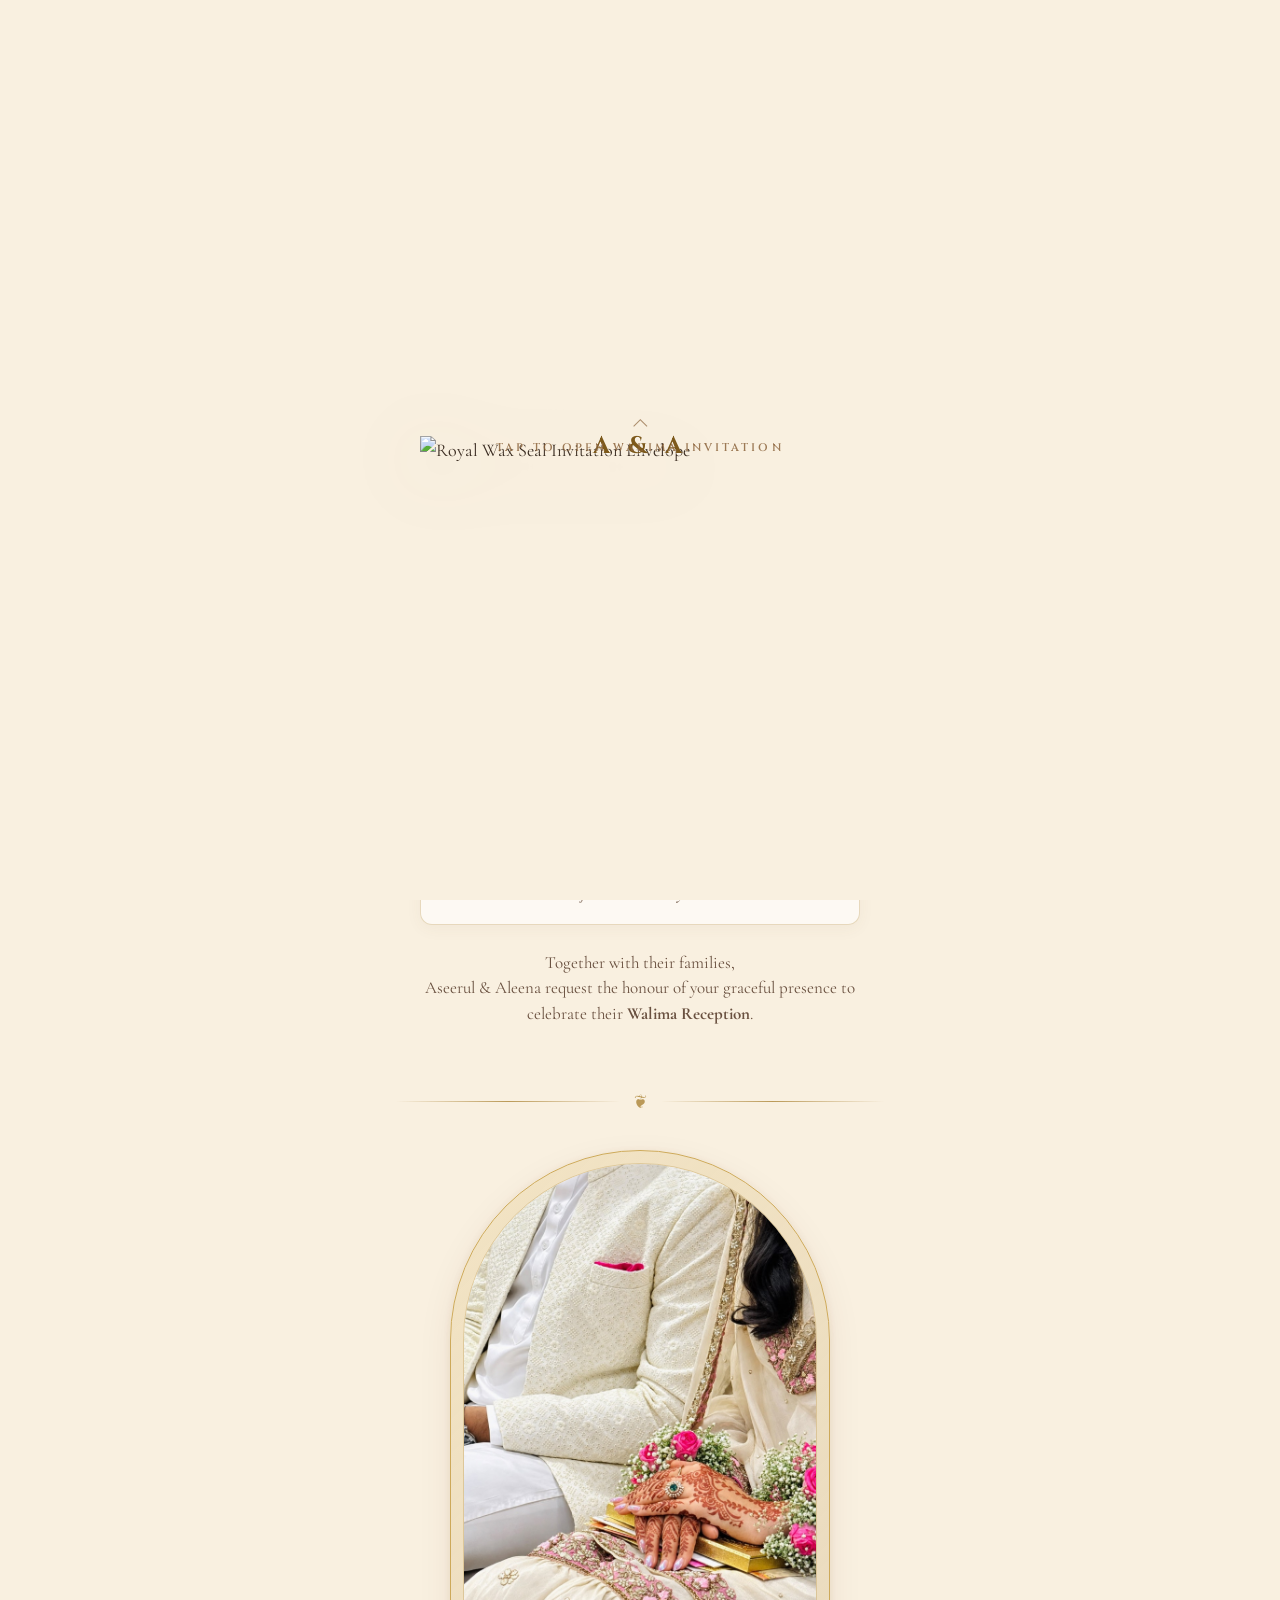
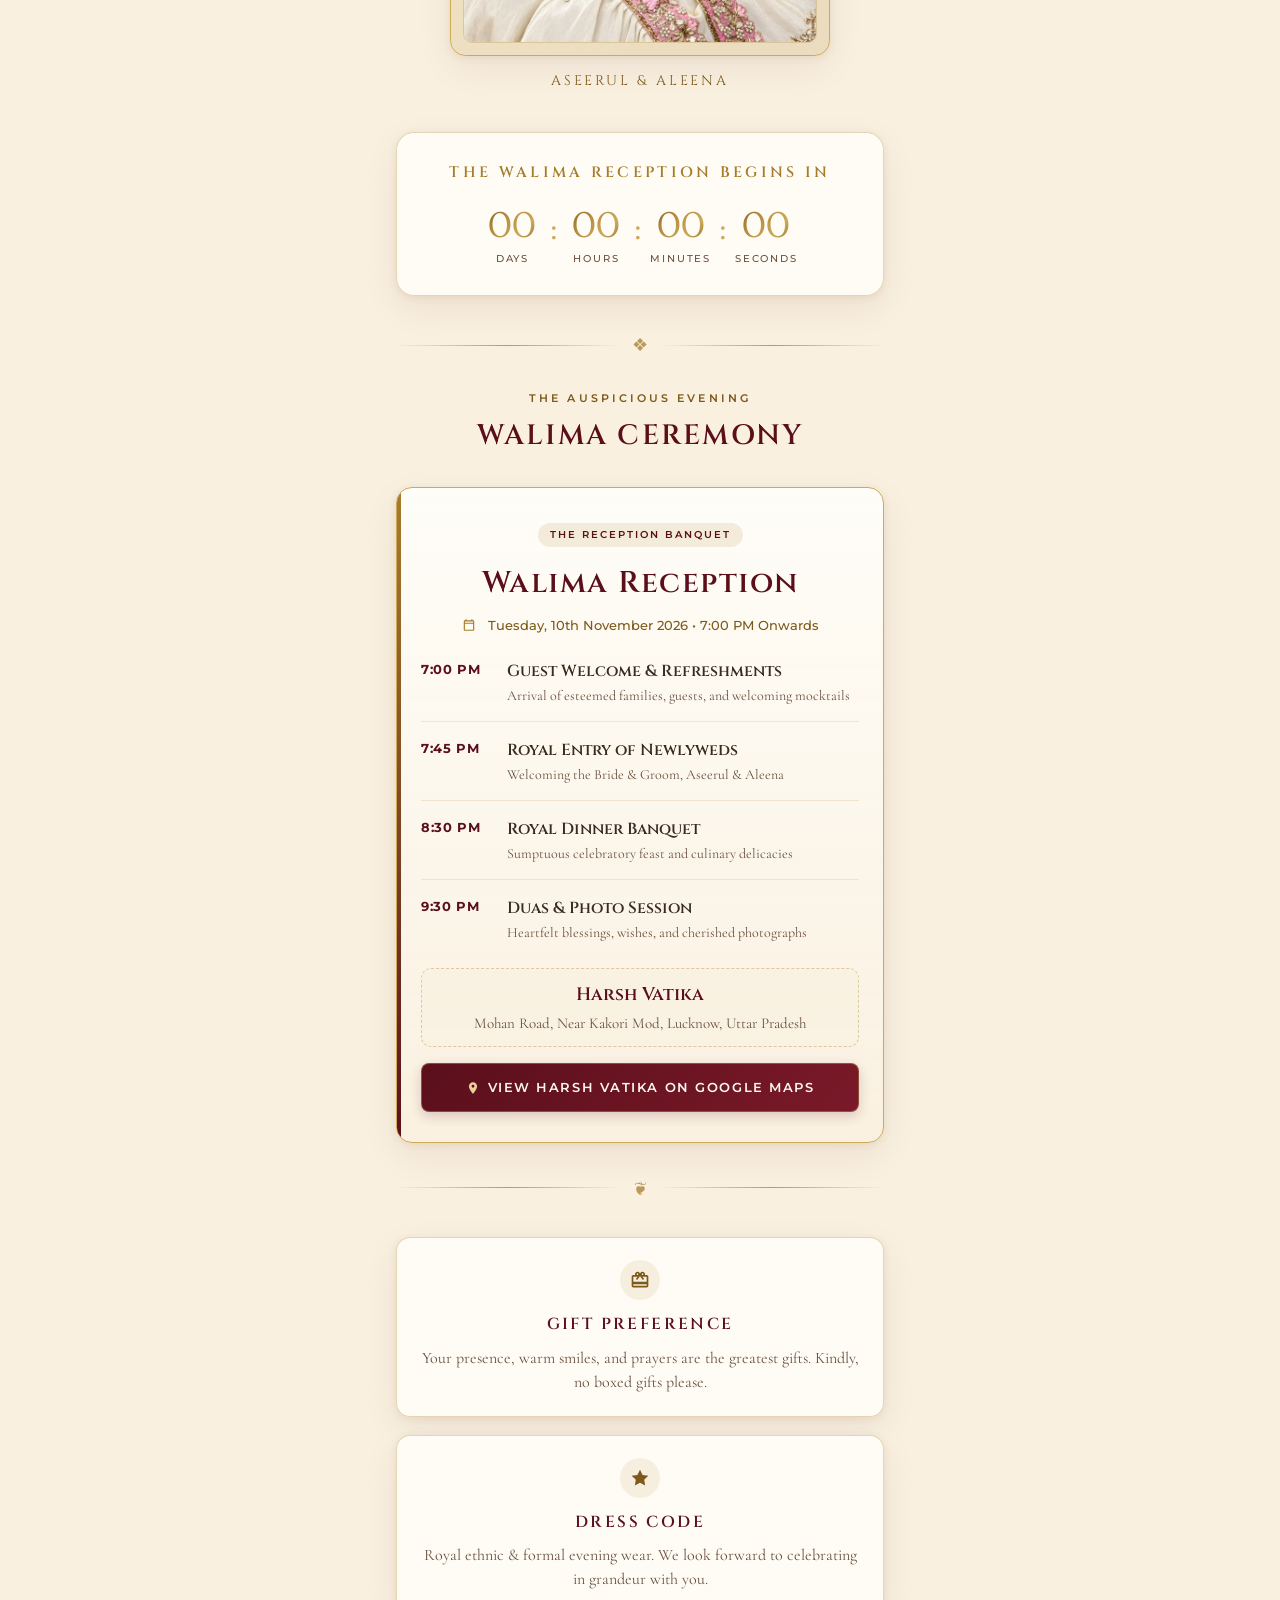
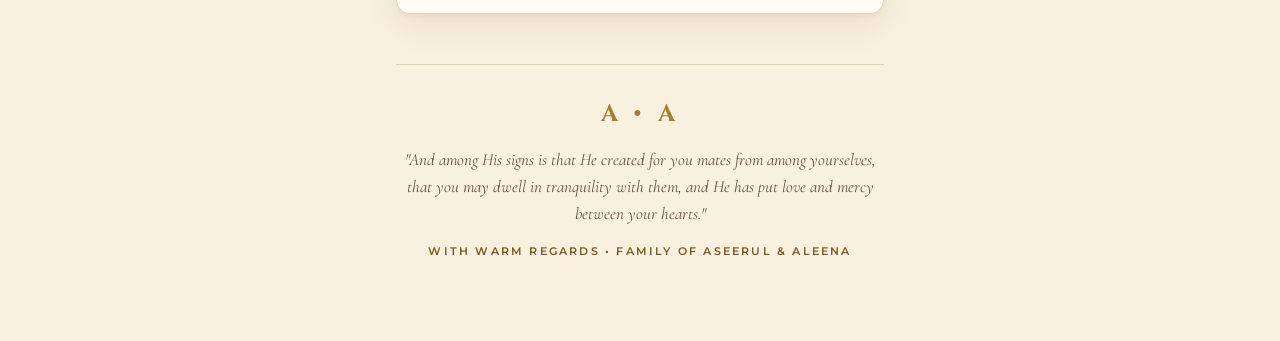
==== walima.html @ f8ae2d8c "Create royal wedding invitation Draft 1 (All Functions) and Draft 2 (Walima Only) for Aseerul & Alee" ====
<!DOCTYPE html>
<html lang="en">
<head>
  <meta charset="utf-8" />
  <meta name="viewport" content="width=device-width, initial-scale=1.0, maximum-scale=5.0" />
  
  <title>Aseerul &amp; Aleena | Royal Walima Reception Invitation</title>
  <meta name="description" content="Together with their families, Aseerul &amp; Aleena cordially invite you to celebrate their Royal Walima Reception on Tuesday, 10th November 2026 at Harsh Vatika, Lucknow." />
  
  <!-- Open Graph / Social Sharing Meta Tags -->
  <meta property="og:type" content="website" />
  <meta property="og:title" content="Aseerul &amp; Aleena | Royal Walima Reception Invitation" />
  <meta property="og:description" content="You are cordially invited to celebrate the Walima Reception of Aseerul &amp; Aleena on Tuesday, 10th November 2026 at Harsh Vatika, Lucknow." />
  <meta property="og:image" content="images/couple.jpg" />

  <!-- Favicon -->
  <link rel="icon" type="image/png" sizes="32x32" href="images/favicon-light_1.png" />
  
  <!-- Stylesheets -->
  <link rel="stylesheet" href="css/wedding-royale.css" />
</head>
<body>

  <!-- ========================================================================
       DRAFT SWITCHER PREVIEW BAR
       ======================================================================== -->
  <nav class="draft-switcher-bar" aria-label="Draft Switcher">
    <div class="draft-switcher-label">
      <span>✦ INVITATION DRAFTS:</span>
    </div>
    <div class="draft-pill-group">
      <a href="index.html" class="draft-pill">Draft 1: All Functions</a>
      <a href="walima.html" class="draft-pill active">Draft 2: Walima Only (10th Nov)</a>
    </div>
  </nav>

  <!-- ========================================================================
       AUDIO BACKGROUND & FLOATING CONTROLLER
       ======================================================================== -->
  <audio id="weiAudio" loop preload="auto">
    <source src="media/Einaudi_%20Divenire%20(1)%20(1).mp3" type="audio/mp3">
  </audio>

  <div id="weiAudioBtn" title="Toggle Music" aria-label="Toggle Background Music">
    <svg id="weiIconPause" xmlns="http://www.w3.org/2000/svg" viewBox="0 0 24 24" style="display:block">
      <rect x="6" y="5" width="4" height="14" rx="1" />
      <rect x="14" y="5" width="4" height="14" rx="1" />
    </svg>
    <svg id="weiIconPlay" xmlns="http://www.w3.org/2000/svg" viewBox="0 0 24 24" style="display:none">
      <polygon points="5,3 19,12 5,21" />
    </svg>
  </div>

  <!-- ========================================================================
       ENVELOPE OVERLAY & WAX SEAL UNSEALING SEQUENCE
       ======================================================================== -->
  <div id="weiOverlay" role="button" aria-label="Tap to open invitation">
    <div class="envelope-card-inner">
      <img id="weiImg"
        src="https://media.invitestory.in/wax-seal-royale/images/ChatGPT%20Image%20Jun%2023%2C%202026%2C%2004_40_29%20PM.png"
        alt="Royal Wax Seal Invitation Envelope"
        draggable="false"
      />
      <div class="envelope-monogram-badge">
        <span class="envelope-monogram-text">A &amp; A</span>
      </div>
      <div id="weiTapWrap">
        <div class="wei-chevron"></div>
        <div id="weiTapLabel">Tap to open Walima Invitation</div>
      </div>
    </div>
  </div>

  <!-- Wax Seal Video Animation -->
  <div id="weiVideoWrap" aria-hidden="true">
    <video id="weiVideo"
      src="media/1782224012851.mp4"
      muted
      playsinline
      preload="auto"
    ></video>
  </div>

  <!-- ========================================================================
       MAIN LUXURY INVITATION EXPERIENCE
       ======================================================================== -->
  <main class="app-container">

    <!-- ----------------------------------------------------------------------
         HERO SECTION: SWANS & COUPLE (WALIMA FOCUS)
         ---------------------------------------------------------------------- -->
    <header class="hero-wrapper">
      
      <!-- Majestic Swan Lake Arch Video -->
      <div class="swan-video-container">
        <video autoplay muted loop playsinline>
          <source src="media/Swans2.mov" type="video/mp4" />
        </video>
        <div class="swan-video-overlay"></div>
      </div>

      <div class="bismillah-text">بِسْمِ ٱللَّٰهِ ٱلرَّحْمَٰنِ ٱلرَّحِيمِ</div>
      <p class="ceremony-eyebrow">Walima Reception</p>
      <div class="date-range-badge">TUESDAY, 10<sup>TH</sup> NOVEMBER 2026</div>

      <!-- Couple Names -->
      <div class="couple-names-wrap">
        <h1 class="groom-name">ASEERUL</h1>
        <span class="ampersand-sign">&amp;</span>
        <h1 class="bride-name">ALEENA</h1>
      </div>

      <!-- Love & Faith Quote -->
      <div class="quote-box">
        <h2 class="quote-headline">Two Souls, One Destiny</h2>
        <p class="quote-subtext">A lifetime written by Allah</p>
      </div>

      <p style="font-size: 17px; color: var(--text-muted); max-width: 440px; margin: 0 auto; line-height: 1.5;">
        Together with their families,<br />
        Aseerul &amp; Aleena request the honour of your graceful presence to celebrate their <strong>Walima Reception</strong>.
      </p>

    </header>

    <!-- Ornamental Divider -->
    <div class="ornament-divider">
      <div class="ornament-line"></div>
      <span class="ornament-symbol">❦</span>
      <div class="ornament-line"></div>
    </div>

    <!-- ----------------------------------------------------------------------
         COUPLE PORTRAIT
         ---------------------------------------------------------------------- -->
    <section class="couple-portrait-section fade-in-on-scroll">
      <div class="portrait-frame-wrap">
        <img src="images/couple.jpg" alt="Aseerul &amp; Aleena" class="portrait-img" />
      </div>
      <p class="portrait-caption">Aseerul &amp; Aleena</p>
    </section>

    <!-- ----------------------------------------------------------------------
         COUNTDOWN TIMER (TARGET: WALIMA - 10TH NOV)
         ---------------------------------------------------------------------- -->
    <section class="countdown-section fade-in-on-scroll" data-countdown-target="2026-11-10T19:00:00+05:30">
      <h3 class="countdown-title">The Walima Reception Begins In</h3>
      <div class="countdown-grid">
        <div class="countdown-unit">
          <div class="countdown-number" id="cdDays">00</div>
          <div class="countdown-label">Days</div>
        </div>
        <div class="countdown-sep">:</div>
        <div class="countdown-unit">
          <div class="countdown-number" id="cdHours">00</div>
          <div class="countdown-label">Hours</div>
        </div>
        <div class="countdown-sep">:</div>
        <div class="countdown-unit">
          <div class="countdown-number" id="cdMins">00</div>
          <div class="countdown-label">Minutes</div>
        </div>
        <div class="countdown-sep">:</div>
        <div class="countdown-unit">
          <div class="countdown-number" id="cdSecs">00</div>
          <div class="countdown-label">Seconds</div>
        </div>
      </div>
    </section>

    <!-- Ornamental Divider -->
    <div class="ornament-divider">
      <div class="ornament-line"></div>
      <span class="ornament-symbol">❖</span>
      <div class="ornament-line"></div>
    </div>

    <!-- ----------------------------------------------------------------------
         WALIMA FEATURED CEREMONY CARD & SCHEDULE
         ---------------------------------------------------------------------- -->
    <section class="events-section fade-in-on-scroll">
      <div class="section-heading-wrap">
        <p class="section-eyebrow">The Auspicious Evening</p>
        <h3 class="section-title">Walima Ceremony</h3>
      </div>

      <div class="events-list">

        <!-- Walima Featured Card -->
        <article class="event-card walima-featured-card fade-in-on-scroll">
          <span class="event-badge-tag">The Reception Banquet</span>
          <h4 class="event-name">Walima Reception</h4>
          
          <div class="event-date-time" style="justify-content: center;">
            <svg viewBox="0 0 24 24"><path d="M19 4h-1V2h-2v2H8V2H6v2H5c-1.11 0-1.99.9-1.99 2L3 20c0 1.1.89 2 2 2h14c1.1 0 2-.9 2-2V6c0-1.1-.9-2-2-2zm0 16H5V10h14v10zm0-12H5V6h14v2z"/></svg>
            <span>Tuesday, 10th November 2026 &bull; 7:00 PM Onwards</span>
          </div>

          <!-- Evening Itinerary Timeline -->
          <div class="walima-schedule-timeline">
            <div class="timeline-item">
              <span class="timeline-time">7:00 PM</span>
              <div class="timeline-desc">
                <h5>Guest Welcome &amp; Refreshments</h5>
                <p>Arrival of esteemed families, guests, and welcoming mocktails</p>
              </div>
            </div>
            <div class="timeline-item">
              <span class="timeline-time">7:45 PM</span>
              <div class="timeline-desc">
                <h5>Royal Entry of Newlyweds</h5>
                <p>Welcoming the Bride &amp; Groom, Aseerul &amp; Aleena</p>
              </div>
            </div>
            <div class="timeline-item">
              <span class="timeline-time">8:30 PM</span>
              <div class="timeline-desc">
                <h5>Royal Dinner Banquet</h5>
                <p>Sumptuous celebratory feast and culinary delicacies</p>
              </div>
            </div>
            <div class="timeline-item">
              <span class="timeline-time">9:30 PM</span>
              <div class="timeline-desc">
                <h5>Duas &amp; Photo Session</h5>
                <p>Heartfelt blessings, wishes, and cherished photographs</p>
              </div>
            </div>
          </div>

          <!-- Venue & Navigation -->
          <div class="event-venue-box" style="text-align: center;">
            <h5 class="event-venue-title" style="font-size: 18px; color: var(--burgundy);">Harsh Vatika</h5>
            <p class="event-venue-desc">Mohan Road, Near Kakori Mod, Lucknow, Uttar Pradesh</p>
          </div>

          <a href="https://share.google/RjZBb4wlPaUo8k16x" target="_blank" rel="noopener noreferrer" class="btn-direction" style="font-size: 13px; padding: 13px 20px;">
            <svg viewBox="0 0 24 24"><path d="M12 2C8.13 2 5 5.13 5 9c0 5.25 7 13 7 13s7-7.75 7-13c0-3.87-3.13-7-7-7zm0 9.5c-1.38 0-2.5-1.12-2.5-2.5s1.12-2.5 2.5-2.5 2.5 1.12 2.5 2.5-1.12 2.5-2.5 2.5z"/></svg>
            <span>View Harsh Vatika on Google Maps</span>
          </a>
        </article>

      </div>
    </section>

    <!-- Ornamental Divider -->
    <div class="ornament-divider">
      <div class="ornament-line"></div>
      <span class="ornament-symbol">❦</span>
      <div class="ornament-line"></div>
    </div>

    <!-- ----------------------------------------------------------------------
         ETIQUETTE & GUEST PREFERENCES
         ---------------------------------------------------------------------- -->
    <section class="etiquette-section fade-in-on-scroll">
      <div class="etiquette-grid">
        
        <div class="etiquette-card">
          <div class="etiquette-icon">
            <svg viewBox="0 0 24 24"><path d="M20 6h-2.18c.11-.31.18-.65.18-1 0-1.66-1.34-3-3-3-1.05 0-1.96.54-2.5 1.35l-.5.67-.5-.68C10.96 2.54 10.05 2 9 2 7.34 2 6 3.34 6 5c0 .35.07.69.18 1H4c-1.11 0-1.99.89-1.99 2L2 19c0 1.11.89 2 2 2h16c1.11 0 2-.89 2-2V8c0-1.11-.89-2-2-2zm-5-2c.55 0 1 .45 1 1s-.45 1-1 1-1-.45-1-1 .45-1 1-1zM9 4c.55 0 1 .45 1 1s-.45 1-1 1-1-.45-1-1 .45-1 1-1zm11 15H4v-2h16v2zm0-5H4V8h5.08L7 10.83 8.62 12 11 8.76l1-1.36 1 1.36L15.38 12 17 10.83 14.92 8H20v6z"/></svg>
          </div>
          <h4 class="etiquette-title">Gift Preference</h4>
          <p class="etiquette-desc">Your presence, warm smiles, and prayers are the greatest gifts. Kindly, no boxed gifts please.</p>
        </div>

        <div class="etiquette-card">
          <div class="etiquette-icon">
            <svg viewBox="0 0 24 24"><path d="M12 2l3.09 6.26L22 9.27l-5 4.87 1.18 6.88L12 17.77l-6.18 3.25L7 14.14 2 9.27l6.91-1.01L12 2z"/></svg>
          </div>
          <h4 class="etiquette-title">Dress Code</h4>
          <p class="etiquette-desc">Royal ethnic &amp; formal evening wear. We look forward to celebrating in grandeur with you.</p>
        </div>

      </div>
    </section>

    <!-- ----------------------------------------------------------------------
         FOOTER BLESSINGS
         ---------------------------------------------------------------------- -->
    <footer class="invitation-footer fade-in-on-scroll">
      <div class="footer-monogram">A &bull; A</div>
      <p class="footer-quote">"And among His signs is that He created for you mates from among yourselves, that you may dwell in tranquility with them, and He has put love and mercy between your hearts."</p>
      <p class="footer-family">With Warm Regards &bull; Family of Aseerul &amp; Aleena</p>
    </footer>

  </main>

  <!-- Interactive Scripts -->
  <script src="js/wedding-royale.js"></script>
</body>
</html>
---- css/wedding-royale.css ----
/* ==========================================================================
   WEDDING ROYALE LUXURY DESIGN SYSTEM
   Aseerul & Aleena Royal Wedding Invitation
   ========================================================================== */

@import url('https://fonts.googleapis.com/css2?family=Cinzel:wght@400;500;600;700;800&family=Cormorant+Garamond:ital,wght@0,300;0,400;0,500;0,600;1,400&family=Great+Vibes&family=Montserrat:wght@300;400;500;600&family=Ovo&display=swap');

:root {
  --bg-parchment: #F9F0E0;
  --bg-card: rgba(255, 252, 246, 0.94);
  --bg-card-border: rgba(180, 140, 61, 0.35);
  
  --gold-primary: #A67D2B;
  --gold-light: #CDA95A;
  --gold-shimmer: #E9D29A;
  --gold-deep: #7D591B;
  
  --burgundy: #5A0F1B;
  --burgundy-light: #7A1929;
  --burgundy-dark: #3E0610;
  
  --text-dark: #3A2B20;
  --text-muted: #6A5140;
  --text-light: #9B8270;
  
  --font-serif: 'Cinzel', Georgia, serif;
  --font-body: 'Cormorant Garamond', Garamond, serif;
  --font-script: 'Great Vibes', cursive;
  --font-sans: 'Montserrat', sans-serif;
  --font-ovo: 'Ovo', serif;
  
  --shadow-soft: 0 10px 30px rgba(106, 81, 64, 0.08);
  --shadow-card: 0 12px 36px rgba(90, 15, 27, 0.07), 0 2px 8px rgba(166, 125, 43, 0.12);
  --shadow-gold: 0 4px 20px rgba(166, 125, 43, 0.28);
}

*, *::before, *::after {
  box-sizing: border-box;
  margin: 0;
  padding: 0;
}

html {
  scroll-behavior: smooth;
  -webkit-text-size-adjust: 100%;
}

body {
  background-color: var(--bg-parchment);
  color: var(--text-dark);
  font-family: var(--font-body);
  font-size: 18px;
  line-height: 1.6;
  overflow-x: hidden;
  position: relative;
  min-height: 100vh;
}

/* Background Subtle Damask / Textured Glow */
body::before {
  content: "";
  position: fixed;
  inset: 0;
  background-image: 
    radial-gradient(circle at 15% 20%, rgba(205, 169, 90, 0.08) 0%, transparent 40%),
    radial-gradient(circle at 85% 75%, rgba(90, 15, 27, 0.04) 0%, transparent 45%);
  pointer-events: none;
  z-index: 0;
}

/* --------------------------------------------------------------------------
   DRAFT SWITCHER TOP BAR (PREVIEW UTILITY)
   -------------------------------------------------------------------------- */
.draft-switcher-bar {
  position: sticky;
  top: 0;
  left: 0;
  right: 0;
  z-index: 99990;
  background: rgba(42, 10, 16, 0.95);
  backdrop-filter: blur(8px);
  -webkit-backdrop-filter: blur(8px);
  border-bottom: 1px solid rgba(205, 169, 90, 0.4);
  padding: 8px 16px;
  display: flex;
  align-items: center;
  justify-content: center;
  gap: 12px;
  font-family: var(--font-sans);
  font-size: 12px;
  letter-spacing: 0.08em;
  text-transform: uppercase;
}

.draft-switcher-label {
  color: #CDA95A;
  font-weight: 600;
  display: flex;
  align-items: center;
  gap: 6px;
}

.draft-pill-group {
  display: flex;
  background: rgba(0, 0, 0, 0.3);
  border-radius: 30px;
  padding: 3px;
  border: 1px solid rgba(205, 169, 90, 0.3);
}

.draft-pill {
  padding: 5px 14px;
  border-radius: 20px;
  color: #E2D1B3;
  text-decoration: none;
  transition: all 0.3s ease;
  font-weight: 500;
  white-space: nowrap;
}

.draft-pill:hover {
  color: #FFF;
}

.draft-pill.active {
  background: linear-gradient(135deg, #B48C3D 0%, #E9D29A 50%, #A67D2B 100%);
  color: #3E0610;
  font-weight: 700;
  box-shadow: 0 2px 8px rgba(180, 140, 61, 0.5);
}

@media (max-width: 540px) {
  .draft-switcher-bar {
    flex-direction: column;
    gap: 6px;
    padding: 6px 10px;
  }
  .draft-switcher-label {
    font-size: 10px;
  }
  .draft-pill {
    font-size: 11px;
    padding: 4px 10px;
  }
}

/* --------------------------------------------------------------------------
   ENVELOPE OVERLAY & WAX SEAL SEQUENCE
   -------------------------------------------------------------------------- */
#weiOverlay {
  position: fixed;
  inset: 0;
  z-index: 99999;
  background: #F9F0E0;
  display: flex;
  flex-direction: column;
  align-items: center;
  justify-content: center;
  cursor: pointer;
  -webkit-tap-highlight-color: transparent;
  user-select: none;
  transition: opacity 1.2s ease, visibility 1.2s ease;
}

.envelope-card-inner {
  position: relative;
  width: 90%;
  max-width: 440px;
  display: flex;
  flex-direction: column;
  align-items: center;
  justify-content: center;
}

#weiImg {
  width: 100%;
  max-width: 440px;
  display: block;
  object-fit: contain;
  filter: drop-shadow(0 15px 35px rgba(106, 81, 64, 0.25));
}

.envelope-monogram-badge {
  position: absolute;
  top: 36%;
  left: 50%;
  transform: translate(-50%, -50%);
  text-align: center;
  pointer-events: none;
}

.envelope-monogram-text {
  font-family: var(--font-serif);
  font-size: 24px;
  letter-spacing: 0.25em;
  color: #7D591B;
  font-weight: 700;
  text-shadow: 0 1px 2px rgba(255, 255, 255, 0.8);
}

#weiTapWrap {
  position: absolute;
  bottom: 28%;
  left: 50%;
  transform: translateX(-50%);
  display: flex;
  flex-direction: column;
  align-items: center;
  gap: 8px;
  animation: weiTapIn 1.2s 0.8s both;
  pointer-events: none;
}

@keyframes weiTapIn {
  from { opacity: 0; transform: translateX(-50%) translateY(8px); }
  to   { opacity: 1; transform: translateX(-50%) translateY(0); }
}

#weiTapLabel {
  font-family: var(--font-serif);
  font-size: 11px;
  letter-spacing: 0.28em;
  text-transform: uppercase;
  color: rgba(140, 100, 60, 0.85);
  font-weight: 600;
  animation: weiPulse 2.4s 1.6s ease-in-out infinite;
  white-space: nowrap;
}

@keyframes weiPulse {
  0%, 100% { opacity: 0.5; letter-spacing: 0.28em; }
  50%       { opacity: 1;   letter-spacing: 0.32em; }
}

.wei-chevron {
  width: 10px;
  height: 10px;
  border-right: 1.5px solid rgba(140, 100, 60, 0.7);
  border-top: 1.5px solid rgba(140, 100, 60, 0.7);
  transform: rotate(-45deg);
  animation: weiChevron 2.4s 1.9s ease-in-out infinite;
}

@keyframes weiChevron {
  0%, 100% { transform: rotate(-45deg) translate(0, 0); opacity: 0.6; }
  50%       { transform: rotate(-45deg) translate(2px, -2px); opacity: 1; }
}

/* Video Animation Overlay */
#weiVideoWrap {
  position: fixed;
  inset: 0;
  z-index: 100000;
  display: flex;
  align-items: center;
  justify-content: center;
  background: #F9F0E0;
  opacity: 0;
  transition: opacity 0.8s ease;
  pointer-events: none;
}

#weiVideoWrap.wei-video-in {
  opacity: 1;
  pointer-events: all;
}

#weiVideoWrap.wei-video-out {
  opacity: 0;
  transition: opacity 1.4s ease;
}

#weiVideo {
  width: 100%;
  max-width: 440px;
  display: block;
  object-fit: contain;
}

/* Floating Audio Control */
#weiAudioBtn {
  position: fixed;
  bottom: 24px;
  right: 24px;
  width: 56px;
  height: 56px;
  background: linear-gradient(135deg, var(--burgundy) 0%, var(--burgundy-light) 100%);
  border: 1.5px solid rgba(205, 169, 90, 0.6);
  border-radius: 50%;
  display: flex;
  justify-content: center;
  align-items: center;
  z-index: 9999;
  cursor: pointer;
  box-shadow: 0 6px 18px rgba(90, 15, 27, 0.35);
  visibility: hidden;
  opacity: 0;
  transition: all 0.4s cubic-bezier(0.25, 1, 0.5, 1);
}

#weiAudioBtn:hover {
  transform: scale(1.08);
  box-shadow: 0 8px 24px rgba(90, 15, 27, 0.45);
}

#weiAudioBtn svg {
  width: 24px;
  height: 24px;
  fill: #F9F0E0;
}

/* --------------------------------------------------------------------------
   LAYOUT WRAPPERS & CONTAINERS
   -------------------------------------------------------------------------- */
.app-container {
  position: relative;
  z-index: 1;
  width: 100%;
  max-width: 520px;
  margin: 0 auto;
  padding: 0 16px 80px 16px;
}

/* --------------------------------------------------------------------------
   HERO BANNER & SWANS VIDEO SECTION
   -------------------------------------------------------------------------- */
.hero-wrapper {
  position: relative;
  width: 100%;
  padding-top: 20px;
  padding-bottom: 30px;
  text-align: center;
}

.swan-video-container {
  position: relative;
  width: 100%;
  height: 380px;
  border-radius: 260px 260px 20px 20px;
  overflow: hidden;
  margin: 0 auto 30px auto;
  border: 2px solid rgba(180, 140, 61, 0.5);
  box-shadow: 0 15px 35px rgba(106, 81, 64, 0.15);
  background-color: #f2e6d0;
}

.swan-video-container video {
  width: 100%;
  height: 100%;
  object-fit: cover;
  display: block;
}

.swan-video-overlay {
  position: absolute;
  inset: 0;
  background: radial-gradient(circle at center, rgba(255, 249, 235, 0.2) 0%, rgba(249, 240, 224, 0.6) 95%);
  pointer-events: none;
}

/* Hero Typography */
.bismillah-text {
  font-family: var(--font-body);
  font-size: 26px;
  color: var(--burgundy);
  letter-spacing: 0.05em;
  margin-bottom: 12px;
}

.ceremony-eyebrow {
  font-family: var(--font-serif);
  font-size: 15px;
  letter-spacing: 0.28em;
  text-transform: uppercase;
  color: var(--gold-primary);
  margin-bottom: 6px;
  font-weight: 500;
}

.date-range-badge {
  font-family: var(--font-ovo);
  font-size: 20px;
  color: var(--text-muted);
  letter-spacing: 0.15em;
  margin-bottom: 24px;
}

.couple-names-wrap {
  margin: 15px 0 25px 0;
}

.groom-name, .bride-name {
  font-family: var(--font-serif);
  font-size: clamp(40px, 10vw, 56px);
  font-weight: 700;
  line-height: 1.05;
  letter-spacing: 0.06em;
  background: linear-gradient(135deg, #7D591B 0%, #B48C3D 30%, #E9D29A 55%, #A67D2B 100%);
  -webkit-background-clip: text;
  -webkit-text-fill-color: transparent;
  background-clip: text;
  text-transform: uppercase;
}

.ampersand-sign {
  font-family: var(--font-script);
  font-size: clamp(38px, 8vw, 48px);
  color: var(--burgundy);
  display: block;
  margin: 4px 0;
  line-height: 1;
}

.quote-box {
  background: rgba(255, 255, 255, 0.6);
  border: 1px solid rgba(180, 140, 61, 0.3);
  border-radius: 12px;
  padding: 18px 22px;
  margin: 25px auto;
  max-width: 440px;
  box-shadow: 0 4px 16px rgba(106, 81, 64, 0.05);
}

.quote-headline {
  font-family: var(--font-serif);
  font-size: 18px;
  line-height: 1.5;
  color: var(--burgundy);
  letter-spacing: 0.06em;
  margin-bottom: 8px;
}

.quote-subtext {
  font-family: var(--font-body);
  font-size: 17px;
  font-style: italic;
  color: var(--text-muted);
  line-height: 1.5;
}

/* --------------------------------------------------------------------------
   ORNAMENTAL DIVIDERS
   -------------------------------------------------------------------------- */
.ornament-divider {
  display: flex;
  align-items: center;
  justify-content: center;
  gap: 14px;
  margin: 36px 0;
  opacity: 0.75;
}

.ornament-line {
  height: 1px;
  flex: 1;
  background: linear-gradient(90deg, transparent, var(--gold-primary), transparent);
}

.ornament-symbol {
  color: var(--gold-primary);
  font-size: 18px;
  line-height: 1;
}

/* --------------------------------------------------------------------------
   COUPLE PORTRAIT CARD (USER UPLOADED PHOTO)
   -------------------------------------------------------------------------- */
.couple-portrait-section {
  margin: 40px 0;
  text-align: center;
}

.portrait-frame-wrap {
  position: relative;
  max-width: 380px;
  margin: 0 auto;
  padding: 12px;
  background: linear-gradient(135deg, rgba(233, 210, 154, 0.4) 0%, rgba(180, 140, 61, 0.2) 100%);
  border-radius: 200px 200px 16px 16px;
  border: 1.5px solid var(--gold-light);
  box-shadow: var(--shadow-card);
}

.portrait-img {
  width: 100%;
  height: 480px;
  object-fit: cover;
  object-position: center top;
  border-radius: 190px 190px 10px 10px;
  display: block;
  border: 1px solid rgba(180, 140, 61, 0.3);
}

.portrait-caption {
  margin-top: 14px;
  font-family: var(--font-serif);
  font-size: 14px;
  letter-spacing: 0.2em;
  text-transform: uppercase;
  color: var(--gold-deep);
}

/* --------------------------------------------------------------------------
   LIVE FLIP COUNTDOWN TIMER
   -------------------------------------------------------------------------- */
.countdown-section {
  text-align: center;
  margin: 40px 0;
  padding: 28px 16px;
  background: var(--bg-card);
  border: 1px solid var(--bg-card-border);
  border-radius: 18px;
  box-shadow: var(--shadow-card);
}

.countdown-title {
  font-family: var(--font-serif);
  font-size: 15px;
  letter-spacing: 0.22em;
  text-transform: uppercase;
  color: var(--gold-primary);
  margin-bottom: 20px;
  font-weight: 600;
}

.countdown-grid {
  display: flex;
  justify-content: center;
  align-items: center;
  gap: 8px;
}

.countdown-unit {
  min-width: 60px;
  text-align: center;
}

.countdown-number {
  font-family: var(--font-ovo);
  font-size: 38px;
  line-height: 1.1;
  font-weight: 400;
  background: linear-gradient(135deg, #7D591B 0%, #B48C3D 35%, #CDA95A 65%, #7D591B 100%);
  -webkit-background-clip: text;
  -webkit-text-fill-color: transparent;
  background-clip: text;
}

.countdown-label {
  font-family: var(--font-sans);
  font-size: 10px;
  letter-spacing: 0.18em;
  text-transform: uppercase;
  color: var(--text-muted);
  margin-top: 4px;
  font-weight: 500;
}

.countdown-sep {
  font-family: var(--font-ovo);
  font-size: 32px;
  color: var(--gold-light);
  line-height: 1;
  margin-top: -14px;
}

/* --------------------------------------------------------------------------
   PROGRAMME OF EVENTS / ITINERARY
   -------------------------------------------------------------------------- */
.section-heading-wrap {
  text-align: center;
  margin-bottom: 28px;
}

.section-eyebrow {
  font-family: var(--font-sans);
  font-size: 11px;
  letter-spacing: 0.28em;
  text-transform: uppercase;
  color: var(--gold-deep);
  font-weight: 600;
  margin-bottom: 6px;
}

.section-title {
  font-family: var(--font-serif);
  font-size: 28px;
  color: var(--burgundy);
  letter-spacing: 0.08em;
  text-transform: uppercase;
  font-weight: 600;
}

.events-list {
  display: flex;
  flex-direction: column;
  gap: 22px;
}

.event-card {
  background: var(--bg-card);
  border: 1px solid var(--bg-card-border);
  border-radius: 16px;
  padding: 24px 20px;
  box-shadow: var(--shadow-card);
  position: relative;
  overflow: hidden;
  transition: transform 0.3s ease, box-shadow 0.3s ease;
}

.event-card:hover {
  transform: translateY(-3px);
  box-shadow: 0 16px 40px rgba(106, 81, 64, 0.12);
}

.event-card::before {
  content: "";
  position: absolute;
  top: 0;
  left: 0;
  width: 4px;
  height: 100%;
  background: linear-gradient(180deg, var(--gold-primary) 0%, var(--burgundy) 100%);
}

.event-badge-tag {
  display: inline-block;
  font-family: var(--font-sans);
  font-size: 10px;
  font-weight: 600;
  letter-spacing: 0.2em;
  text-transform: uppercase;
  padding: 4px 12px;
  background: rgba(180, 140, 61, 0.15);
  color: var(--burgundy);
  border-radius: 20px;
  margin-bottom: 12px;
}

.event-name {
  font-family: var(--font-serif);
  font-size: 24px;
  color: var(--burgundy);
  margin-bottom: 6px;
  font-weight: 600;
}

.event-date-time {
  display: flex;
  align-items: center;
  gap: 12px;
  color: var(--gold-deep);
  font-family: var(--font-sans);
  font-size: 13px;
  font-weight: 500;
  margin-bottom: 14px;
}

.event-date-time svg {
  width: 14px;
  height: 14px;
  fill: var(--gold-primary);
  flex-shrink: 0;
}

.event-venue-box {
  background: rgba(249, 240, 224, 0.6);
  border: 1px dashed rgba(180, 140, 61, 0.4);
  border-radius: 10px;
  padding: 12px 14px;
  margin-bottom: 16px;
}

.event-venue-title {
  font-family: var(--font-serif);
  font-size: 16px;
  color: var(--text-dark);
  font-weight: 600;
  margin-bottom: 3px;
}

.event-venue-desc {
  font-family: var(--font-body);
  font-size: 15px;
  color: var(--text-muted);
  line-height: 1.4;
}

/* Direction Action Button */
.btn-direction {
  display: inline-flex;
  align-items: center;
  justify-content: center;
  gap: 8px;
  width: 100%;
  padding: 11px 18px;
  background: linear-gradient(135deg, var(--burgundy) 0%, var(--burgundy-light) 100%);
  color: #FBF7F0;
  text-decoration: none;
  border-radius: 8px;
  font-family: var(--font-sans);
  font-size: 12px;
  font-weight: 600;
  letter-spacing: 0.12em;
  text-transform: uppercase;
  border: 1px solid rgba(205, 169, 90, 0.4);
  box-shadow: 0 4px 12px rgba(90, 15, 27, 0.2);
  transition: all 0.3s ease;
}

.btn-direction:hover {
  background: linear-gradient(135deg, var(--burgundy-light) 0%, var(--burgundy) 100%);
  box-shadow: 0 6px 16px rgba(90, 15, 27, 0.3);
  transform: translateY(-1px);
}

.btn-direction svg {
  width: 14px;
  height: 14px;
  fill: #E9D29A;
}

/* --------------------------------------------------------------------------
   WALIMA SPECIAL HERO & FOCUS (DRAFT 2)
   -------------------------------------------------------------------------- */
.walima-featured-card {
  border: 1.5px solid var(--gold-light);
  background: linear-gradient(180deg, rgba(255, 253, 248, 0.98) 0%, rgba(249, 240, 224, 0.9) 100%);
  padding: 30px 24px;
  text-align: center;
}

.walima-featured-card .event-name {
  font-size: 30px;
  letter-spacing: 0.05em;
  margin-bottom: 8px;
}

.walima-schedule-timeline {
  display: flex;
  flex-direction: column;
  gap: 16px;
  margin: 24px 0;
  text-align: left;
}

.timeline-item {
  display: flex;
  align-items: flex-start;
  gap: 16px;
  padding-bottom: 14px;
  border-bottom: 1px solid rgba(180, 140, 61, 0.18);
}

.timeline-item:last-child {
  border-bottom: none;
  padding-bottom: 0;
}

.timeline-time {
  font-family: var(--font-sans);
  font-size: 13px;
  font-weight: 700;
  color: var(--burgundy);
  min-width: 70px;
  letter-spacing: 0.05em;
}

.timeline-desc h5 {
  font-family: var(--font-serif);
  font-size: 16px;
  color: var(--text-dark);
  font-weight: 600;
}

.timeline-desc p {
  font-size: 14px;
  color: var(--text-muted);
}

/* --------------------------------------------------------------------------
   ETIQUETTE / DRESS CODE & GIFT PREFERENCE
   -------------------------------------------------------------------------- */
.etiquette-grid {
  display: grid;
  grid-template-columns: 1fr;
  gap: 18px;
  margin: 40px 0;
}

.etiquette-card {
  background: var(--bg-card);
  border: 1px solid var(--bg-card-border);
  border-radius: 14px;
  padding: 22px;
  text-align: center;
  box-shadow: var(--shadow-card);
}

.etiquette-icon {
  width: 40px;
  height: 40px;
  margin: 0 auto 12px auto;
  display: flex;
  align-items: center;
  justify-content: center;
  background: rgba(180, 140, 61, 0.12);
  border-radius: 50%;
  color: var(--gold-deep);
}

.etiquette-icon svg {
  width: 20px;
  height: 20px;
  fill: var(--gold-deep);
}

.etiquette-title {
  font-family: var(--font-serif);
  font-size: 16px;
  letter-spacing: 0.15em;
  text-transform: uppercase;
  color: var(--burgundy);
  margin-bottom: 8px;
  font-weight: 600;
}

.etiquette-desc {
  font-family: var(--font-body);
  font-size: 16px;
  color: var(--text-muted);
  line-height: 1.5;
}

/* --------------------------------------------------------------------------
   FOOTER BLESSINGS
   -------------------------------------------------------------------------- */
.invitation-footer {
  text-align: center;
  margin-top: 50px;
  padding-top: 30px;
  border-top: 1px solid rgba(180, 140, 61, 0.3);
}

.footer-monogram {
  font-family: var(--font-serif);
  font-size: 24px;
  letter-spacing: 0.2em;
  color: var(--gold-primary);
  margin-bottom: 12px;
  font-weight: 700;
}

.footer-quote {
  font-family: var(--font-body);
  font-style: italic;
  font-size: 17px;
  color: var(--text-muted);
  margin-bottom: 16px;
}

.footer-family {
  font-family: var(--font-sans);
  font-size: 11px;
  letter-spacing: 0.2em;
  text-transform: uppercase;
  color: var(--gold-deep);
  font-weight: 600;
}

/* --------------------------------------------------------------------------
   ANIMATIONS & REVEAL UTILITIES
   -------------------------------------------------------------------------- */
.fade-in-on-scroll {
  opacity: 0;
  transform: translateY(20px);
  transition: opacity 0.8s ease-out, transform 0.8s ease-out;
}

.fade-in-on-scroll.visible {
  opacity: 1;
  transform: translateY(0);
}
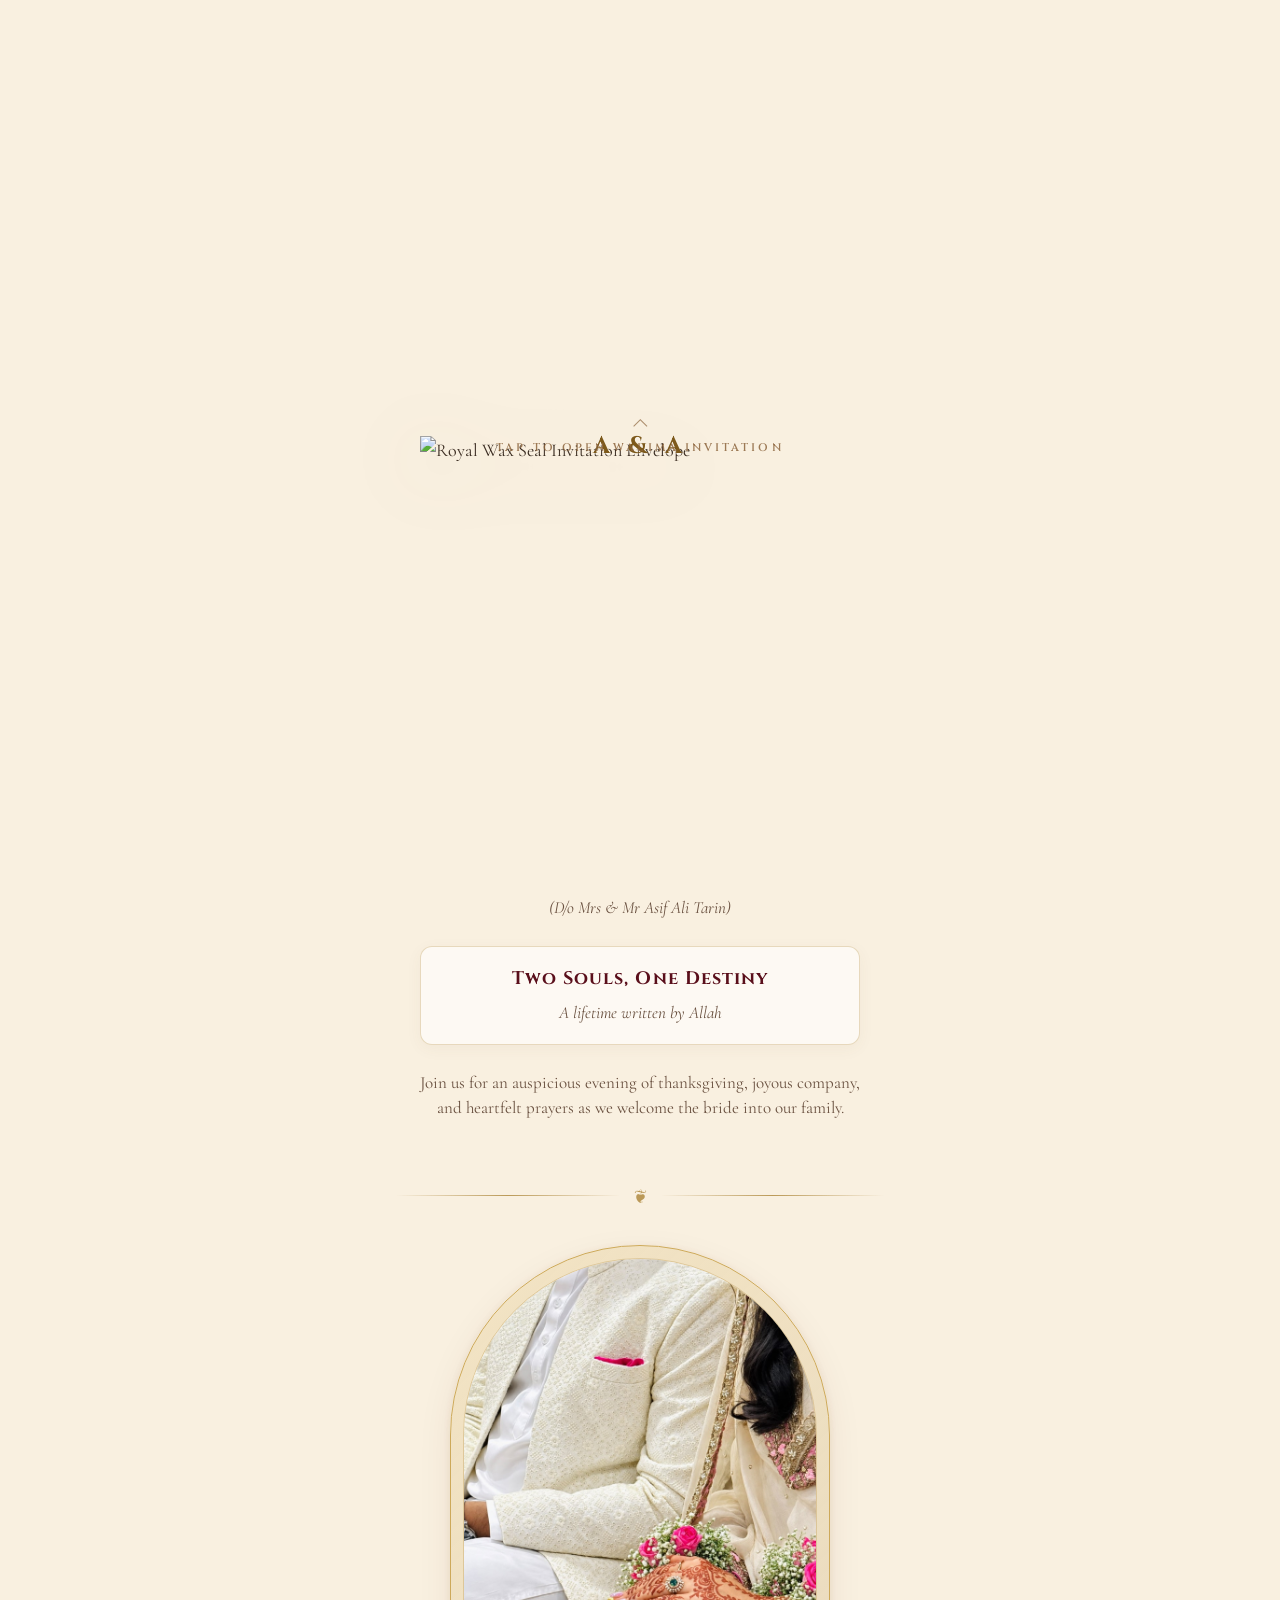
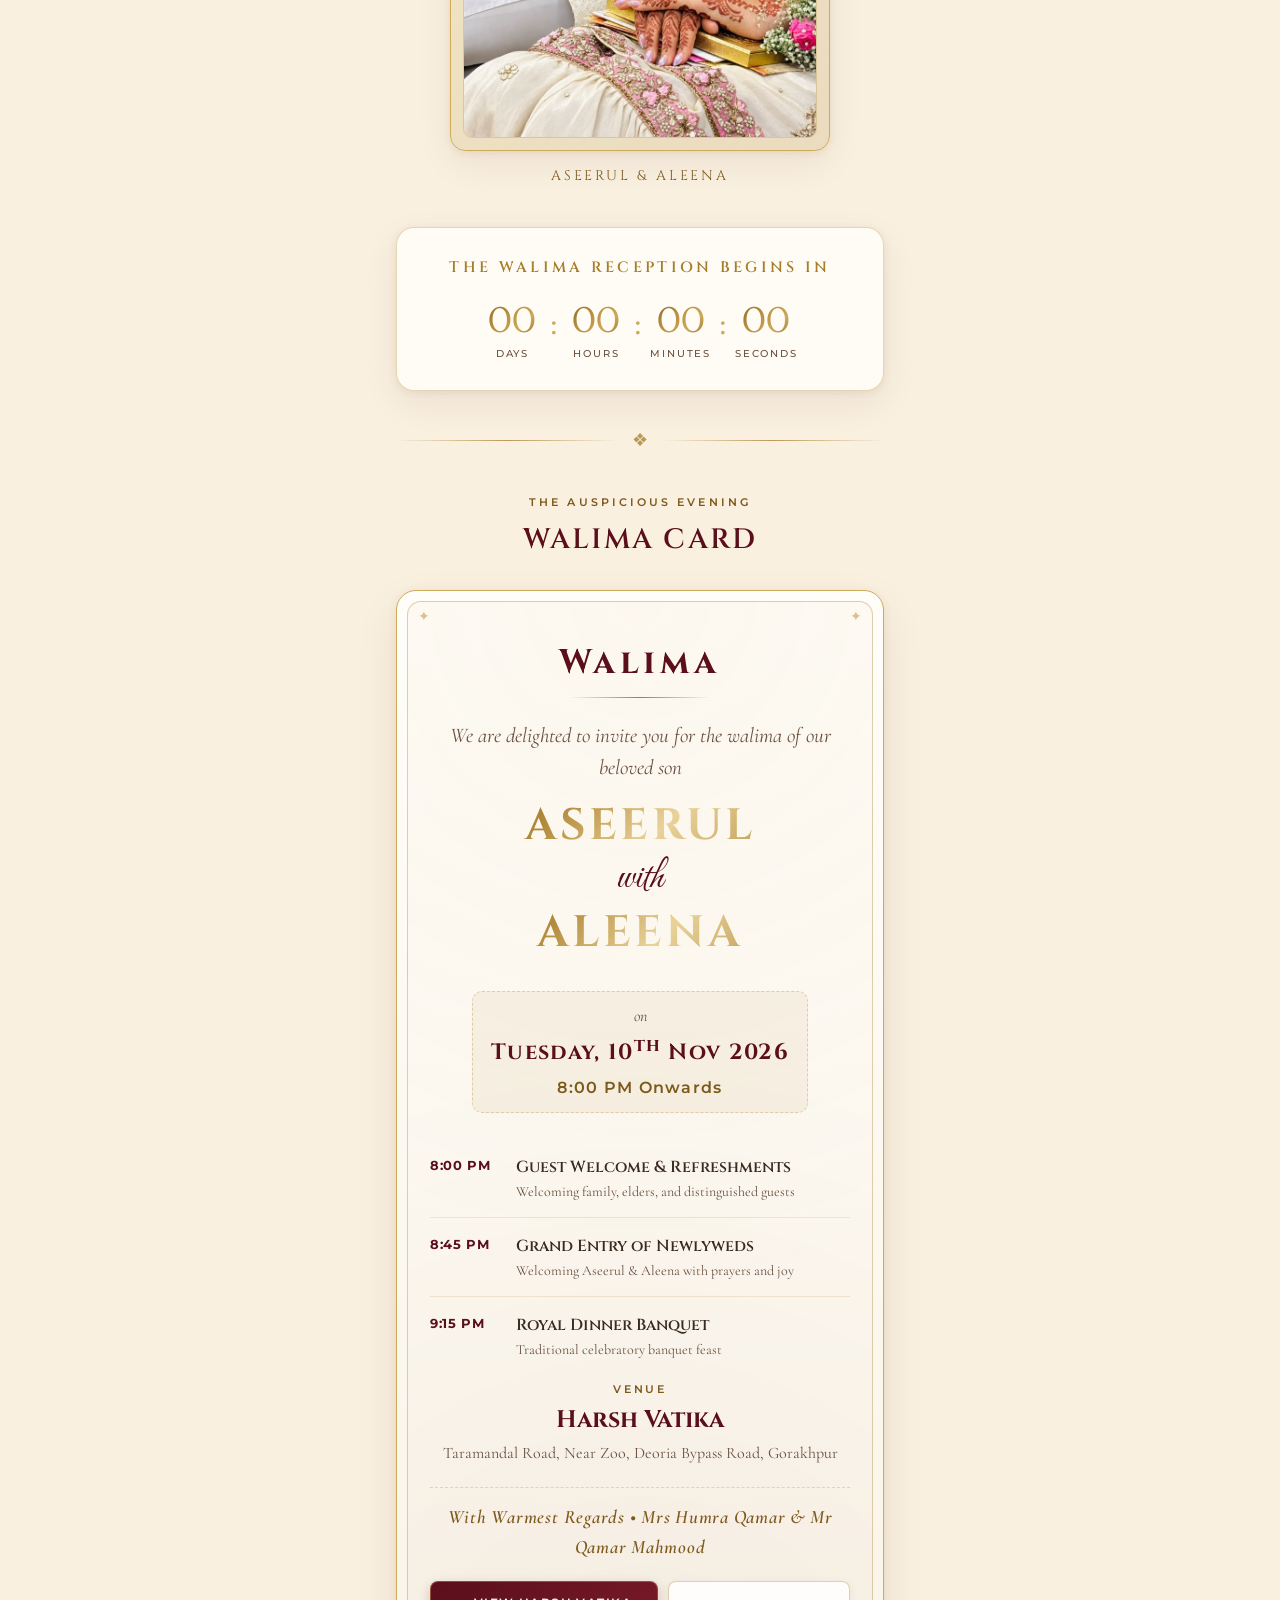
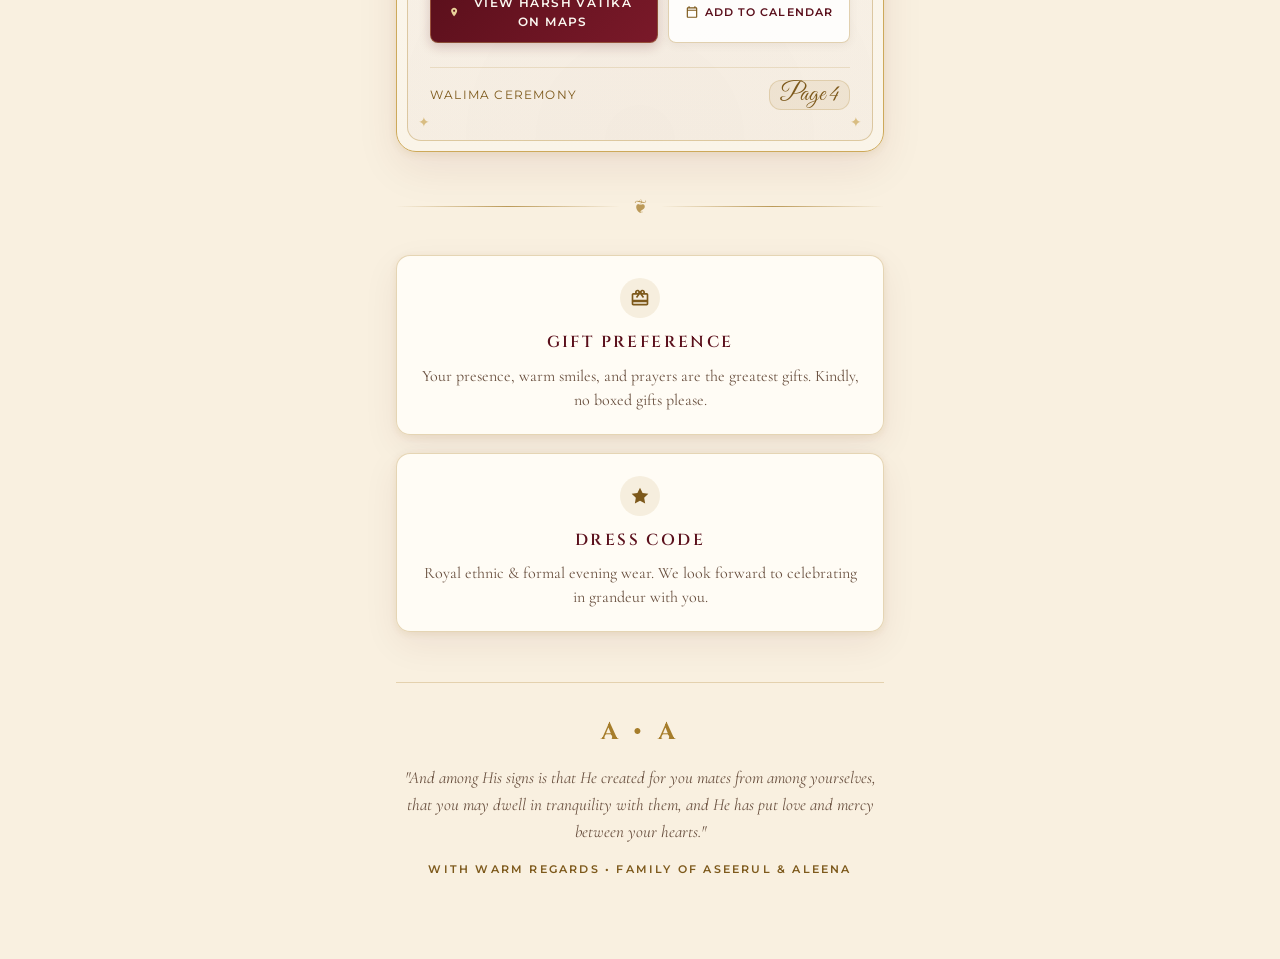
==== commit 940e872d: "Format invitation pages per handwritten notes (Wedding, Barat, Manjha, Walima)" ====
--- a/walima.html
+++ b/walima.html
@@ -5,12 +5,12 @@
   <meta name="viewport" content="width=device-width, initial-scale=1.0, maximum-scale=5.0" />
   
   <title>Aseerul &amp; Aleena | Royal Walima Reception Invitation</title>
-  <meta name="description" content="Together with their families, Aseerul &amp; Aleena cordially invite you to celebrate their Royal Walima Reception on Tuesday, 10th November 2026 at Harsh Vatika, Lucknow." />
+  <meta name="description" content="Mrs Humra Qamar &amp; Mr Qamar Mahmood are delighted to invite you for the Walima of their beloved son Aseerul with Aleena on Tuesday, 10th November 2026 at Harsh Vatika, Gorakhpur." />
   
   <!-- Open Graph / Social Sharing Meta Tags -->
   <meta property="og:type" content="website" />
   <meta property="og:title" content="Aseerul &amp; Aleena | Royal Walima Reception Invitation" />
-  <meta property="og:description" content="You are cordially invited to celebrate the Walima Reception of Aseerul &amp; Aleena on Tuesday, 10th November 2026 at Harsh Vatika, Lucknow." />
+  <meta property="og:description" content="You are cordially invited to celebrate the Walima Reception of Aseerul &amp; Aleena on Tuesday, 10th November 2026 at Harsh Vatika, Gorakhpur." />
   <meta property="og:image" content="images/couple.jpg" />
 
   <!-- Favicon -->
@@ -29,7 +29,7 @@
       <span>✦ INVITATION DRAFTS:</span>
     </div>
     <div class="draft-pill-group">
-      <a href="index.html" class="draft-pill">Draft 1: All Functions</a>
+      <a href="index.html" class="draft-pill">Draft 1: All Pages (Wedding, Barat, Manjha &amp; Walima)</a>
       <a href="walima.html" class="draft-pill active">Draft 2: Walima Only (10th Nov)</a>
     </div>
   </nav>
@@ -87,7 +87,7 @@
   <main class="app-container">
 
     <!-- ----------------------------------------------------------------------
-         HERO SECTION: SWANS & COUPLE (WALIMA FOCUS)
+         HERO SECTION: SWANS & WALIMA ANNOUNCEMENT
          ---------------------------------------------------------------------- -->
     <header class="hero-wrapper">
       
@@ -103,12 +103,25 @@
       <p class="ceremony-eyebrow">Walima Reception</p>
       <div class="date-range-badge">TUESDAY, 10<sup>TH</sup> NOVEMBER 2026</div>
 
+      <!-- Inviting Parents -->
+      <p style="font-family: var(--font-serif); font-size: 19px; color: var(--gold-deep); font-weight: 600; letter-spacing: 0.05em; margin-bottom: 6px;">
+        Mrs Humra Qamar &amp; Mr Qamar Mahmood
+      </p>
+      <p style="font-family: var(--font-body); font-style: italic; font-size: 18px; color: var(--text-muted); margin-bottom: 14px;">
+        We are delighted to invite you for the walima of our beloved son
+      </p>
+
       <!-- Couple Names -->
       <div class="couple-names-wrap">
         <h1 class="groom-name">ASEERUL</h1>
-        <span class="ampersand-sign">&amp;</span>
+        <span class="ampersand-sign">with</span>
         <h1 class="bride-name">ALEENA</h1>
       </div>
+
+      <!-- Bride's Parents -->
+      <p style="font-family: var(--font-body); font-style: italic; font-size: 17px; color: var(--text-muted); margin-top: -12px; margin-bottom: 24px;">
+        (D/o Mrs &amp; Mr Asif Ali Tarin)
+      </p>
 
       <!-- Love & Faith Quote -->
       <div class="quote-box">
@@ -117,8 +130,7 @@
       </div>
 
       <p style="font-size: 17px; color: var(--text-muted); max-width: 440px; margin: 0 auto; line-height: 1.5;">
-        Together with their families,<br />
-        Aseerul &amp; Aleena request the honour of your graceful presence to celebrate their <strong>Walima Reception</strong>.
+        Join us for an auspicious evening of thanksgiving, joyous company, and heartfelt prayers as we welcome the bride into our family.
       </p>
 
     </header>
@@ -141,9 +153,9 @@
     </section>
 
     <!-- ----------------------------------------------------------------------
-         COUNTDOWN TIMER (TARGET: WALIMA - 10TH NOV)
-         ---------------------------------------------------------------------- -->
-    <section class="countdown-section fade-in-on-scroll" data-countdown-target="2026-11-10T19:00:00+05:30">
+         COUNTDOWN TIMER (TARGET: WALIMA - 10TH NOV, 8:00 PM)
+         ---------------------------------------------------------------------- -->
+    <section class="countdown-section fade-in-on-scroll" data-countdown-target="2026-11-10T20:00:00+05:30">
       <h3 class="countdown-title">The Walima Reception Begins In</h3>
       <div class="countdown-grid">
         <div class="countdown-unit">
@@ -176,71 +188,92 @@
     </div>
 
     <!-- ----------------------------------------------------------------------
-         WALIMA FEATURED CEREMONY CARD & SCHEDULE
-         ---------------------------------------------------------------------- -->
-    <section class="events-section fade-in-on-scroll">
+         WALIMA CEREMONIAL CARD (PAGE 4 FORMAT)
+         ---------------------------------------------------------------------- -->
+    <section class="invitation-suite-section fade-in-on-scroll" id="walima-page">
       <div class="section-heading-wrap">
         <p class="section-eyebrow">The Auspicious Evening</p>
-        <h3 class="section-title">Walima Ceremony</h3>
-      </div>
-
-      <div class="events-list">
-
-        <!-- Walima Featured Card -->
-        <article class="event-card walima-featured-card fade-in-on-scroll">
-          <span class="event-badge-tag">The Reception Banquet</span>
-          <h4 class="event-name">Walima Reception</h4>
-          
-          <div class="event-date-time" style="justify-content: center;">
-            <svg viewBox="0 0 24 24"><path d="M19 4h-1V2h-2v2H8V2H6v2H5c-1.11 0-1.99.9-1.99 2L3 20c0 1.1.89 2 2 2h14c1.1 0 2-.9 2-2V6c0-1.1-.9-2-2-2zm0 16H5V10h14v10zm0-12H5V6h14v2z"/></svg>
-            <span>Tuesday, 10th November 2026 &bull; 7:00 PM Onwards</span>
-          </div>
-
-          <!-- Evening Itinerary Timeline -->
-          <div class="walima-schedule-timeline">
+        <h3 class="section-title">Walima Card</h3>
+      </div>
+
+      <article class="invitation-page-sheet fade-in-on-scroll">
+        <div class="page-sheet-inner">
+          <span class="page-corner tl">✦</span>
+          <span class="page-corner tr">✦</span>
+          <span class="page-corner bl">✦</span>
+          <span class="page-corner br">✦</span>
+
+          <h4 class="page-sheet-header">Walima</h4>
+          <div class="page-sheet-rule"></div>
+
+          <p class="page-sheet-intro">
+            We are delighted to invite you for the walima of our beloved son
+          </p>
+
+          <span class="page-sheet-name-highlight">Aseerul</span>
+          <span class="page-sheet-connector">with</span>
+          <span class="page-sheet-name-highlight">Aleena</span>
+
+          <div class="page-sheet-datetime-block">
+            <span class="page-sheet-on-label">on</span>
+            <div class="page-sheet-date">Tuesday, 10<sup>th</sup> Nov 2026</div>
+            <div class="page-sheet-time">8:00 PM Onwards</div>
+          </div>
+
+          <!-- Evening Program Highlights -->
+          <div class="walima-schedule-timeline" style="max-width: 420px; margin: 20px auto;">
             <div class="timeline-item">
-              <span class="timeline-time">7:00 PM</span>
+              <span class="timeline-time">8:00 PM</span>
               <div class="timeline-desc">
                 <h5>Guest Welcome &amp; Refreshments</h5>
-                <p>Arrival of esteemed families, guests, and welcoming mocktails</p>
+                <p>Welcoming family, elders, and distinguished guests</p>
               </div>
             </div>
             <div class="timeline-item">
-              <span class="timeline-time">7:45 PM</span>
+              <span class="timeline-time">8:45 PM</span>
               <div class="timeline-desc">
-                <h5>Royal Entry of Newlyweds</h5>
-                <p>Welcoming the Bride &amp; Groom, Aseerul &amp; Aleena</p>
+                <h5>Grand Entry of Newlyweds</h5>
+                <p>Welcoming Aseerul &amp; Aleena with prayers and joy</p>
               </div>
             </div>
             <div class="timeline-item">
-              <span class="timeline-time">8:30 PM</span>
+              <span class="timeline-time">9:15 PM</span>
               <div class="timeline-desc">
                 <h5>Royal Dinner Banquet</h5>
-                <p>Sumptuous celebratory feast and culinary delicacies</p>
+                <p>Traditional celebratory banquet feast</p>
               </div>
             </div>
-            <div class="timeline-item">
-              <span class="timeline-time">9:30 PM</span>
-              <div class="timeline-desc">
-                <h5>Duas &amp; Photo Session</h5>
-                <p>Heartfelt blessings, wishes, and cherished photographs</p>
-              </div>
-            </div>
-          </div>
-
-          <!-- Venue & Navigation -->
-          <div class="event-venue-box" style="text-align: center;">
-            <h5 class="event-venue-title" style="font-size: 18px; color: var(--burgundy);">Harsh Vatika</h5>
-            <p class="event-venue-desc">Mohan Road, Near Kakori Mod, Lucknow, Uttar Pradesh</p>
-          </div>
-
-          <a href="https://share.google/RjZBb4wlPaUo8k16x" target="_blank" rel="noopener noreferrer" class="btn-direction" style="font-size: 13px; padding: 13px 20px;">
-            <svg viewBox="0 0 24 24"><path d="M12 2C8.13 2 5 5.13 5 9c0 5.25 7 13 7 13s7-7.75 7-13c0-3.87-3.13-7-7-7zm0 9.5c-1.38 0-2.5-1.12-2.5-2.5s1.12-2.5 2.5-2.5 2.5 1.12 2.5 2.5-1.12 2.5-2.5 2.5z"/></svg>
-            <span>View Harsh Vatika on Google Maps</span>
-          </a>
-        </article>
-
-      </div>
+          </div>
+
+          <div class="page-sheet-route-box">
+            <span class="page-sheet-venue-label">Venue</span>
+            <div class="page-sheet-venue-name">Harsh Vatika</div>
+            <div class="page-sheet-venue-address">Taramandal Road, Near Zoo, Deoria Bypass Road, Gorakhpur</div>
+          </div>
+
+          <p class="page-sheet-regards" style="color: var(--gold-deep);">
+            With Warmest Regards &bull; Mrs Humra Qamar &amp; Mr Qamar Mahmood
+          </p>
+
+          <!-- Action Buttons -->
+          <div class="page-sheet-actions">
+            <a href="https://share.google/RjZBb4wlPaUo8k16x" target="_blank" rel="noopener noreferrer" class="btn-direction">
+              <svg viewBox="0 0 24 24"><path d="M12 2C8.13 2 5 5.13 5 9c0 5.25 7 13 7 13s7-7.75 7-13c0-3.87-3.13-7-7-7zm0 9.5c-1.38 0-2.5-1.12-2.5-2.5s1.12-2.5 2.5-2.5 2.5 1.12 2.5 2.5-1.12 2.5-2.5 2.5z"/></svg>
+              <span>View Harsh Vatika on Maps</span>
+            </a>
+            <button type="button" class="btn-calendar" onclick="addWalimaToCalendar()">
+              <svg viewBox="0 0 24 24"><path d="M19 4h-1V2h-2v2H8V2H6v2H5c-1.11 0-1.99.9-1.99 2L3 20c0 1.1.89 2 2 2h14c1.1 0 2-.9 2-2V6c0-1.1-.9-2-2-2zm0 16H5V10h14v10zm0-12H5V6h14v2z"/></svg>
+              <span>Add to Calendar</span>
+            </button>
+          </div>
+
+          <div class="page-sheet-footer-bar">
+            <span style="font-size: 12px; color: var(--gold-deep); font-family: var(--font-sans); letter-spacing: 0.1em; text-transform: uppercase;">Walima Ceremony</span>
+            <span class="page-stamp-badge">Page 4</span>
+          </div>
+        </div>
+      </article>
+
     </section>
 
     <!-- Ornamental Divider -->
--- a/css/wedding-royale.css
+++ b/css/wedding-royale.css
@@ -881,3 +881,370 @@
   opacity: 1;
   transform: translateY(0);
 }
+
+/* --------------------------------------------------------------------------
+   ROYAL INVITATION PAGES SUITE (PAGES 1 - 4 FORMAT)
+   -------------------------------------------------------------------------- */
+.invitation-suite-section {
+  margin: 45px 0;
+}
+
+.suite-nav-wrap {
+  position: sticky;
+  top: 48px;
+  z-index: 990;
+  margin: 0 auto 30px auto;
+  max-width: 520px;
+  background: rgba(249, 240, 224, 0.94);
+  backdrop-filter: blur(10px);
+  -webkit-backdrop-filter: blur(10px);
+  padding: 8px 12px;
+  border-radius: 30px;
+  border: 1px solid rgba(180, 140, 61, 0.4);
+  box-shadow: 0 8px 24px rgba(90, 15, 27, 0.08);
+}
+
+.suite-nav-pills {
+  display: flex;
+  justify-content: center;
+  gap: 6px;
+  overflow-x: auto;
+  scrollbar-width: none;
+  -webkit-overflow-scrolling: touch;
+}
+
+.suite-nav-pills::-webkit-scrollbar {
+  display: none;
+}
+
+.suite-nav-pill {
+  flex: 1;
+  text-align: center;
+  padding: 7px 12px;
+  font-family: var(--font-sans);
+  font-size: 11px;
+  font-weight: 600;
+  letter-spacing: 0.1em;
+  text-transform: uppercase;
+  color: var(--gold-deep);
+  text-decoration: none;
+  border-radius: 20px;
+  background: rgba(255, 255, 255, 0.6);
+  border: 1px solid rgba(180, 140, 61, 0.25);
+  transition: all 0.25s ease;
+  white-space: nowrap;
+}
+
+.suite-nav-pill:hover {
+  background: rgba(255, 255, 255, 0.95);
+  color: var(--burgundy);
+  border-color: var(--gold-primary);
+}
+
+.suite-nav-pill.active {
+  background: linear-gradient(135deg, #7D591B 0%, #B48C3D 35%, #E9D29A 70%, #A67D2B 100%);
+  color: #3E0610;
+  font-weight: 700;
+  border-color: #CDA95A;
+  box-shadow: 0 2px 8px rgba(180, 140, 61, 0.4);
+}
+
+/* Individual Stationery Page Sheet */
+.invitation-page-sheet {
+  background: linear-gradient(180deg, #FFFDF9 0%, #FAF4E8 100%);
+  border: 1.5px solid var(--gold-light);
+  border-radius: 20px;
+  padding: 10px;
+  margin-bottom: 36px;
+  box-shadow: 0 16px 44px rgba(90, 15, 27, 0.08), 0 2px 10px rgba(180, 140, 61, 0.15);
+  position: relative;
+  transition: transform 0.3s ease, box-shadow 0.3s ease;
+}
+
+.invitation-page-sheet:hover {
+  transform: translateY(-2px);
+  box-shadow: 0 20px 50px rgba(90, 15, 27, 0.12), 0 4px 14px rgba(180, 140, 61, 0.22);
+}
+
+.page-sheet-inner {
+  border: 1px solid rgba(180, 140, 61, 0.4);
+  border-radius: 14px;
+  padding: 34px 22px 30px 22px;
+  text-align: center;
+  position: relative;
+  background-image: 
+    radial-gradient(circle at 50% 0%, rgba(205, 169, 90, 0.06) 0%, transparent 60%),
+    radial-gradient(circle at 50% 100%, rgba(90, 15, 27, 0.04) 0%, transparent 60%);
+}
+
+/* Corner Flourishes */
+.page-corner {
+  position: absolute;
+  width: 16px;
+  height: 16px;
+  color: var(--gold-light);
+  font-size: 14px;
+  line-height: 1;
+  opacity: 0.7;
+}
+.page-corner.tl { top: 8px; left: 8px; }
+.page-corner.tr { top: 8px; right: 8px; }
+.page-corner.bl { bottom: 8px; left: 8px; }
+.page-corner.br { bottom: 8px; right: 8px; }
+
+/* Page Header & Underline */
+.page-sheet-header {
+  font-family: var(--font-serif);
+  font-size: clamp(26px, 6vw, 34px);
+  color: var(--burgundy);
+  letter-spacing: 0.14em;
+  text-transform: capitalize;
+  font-weight: 700;
+  margin-bottom: 6px;
+}
+
+.page-sheet-rule {
+  width: 140px;
+  height: 1.5px;
+  background: linear-gradient(90deg, transparent, var(--gold-primary), transparent);
+  margin: 0 auto 22px auto;
+}
+
+/* Hosts & Invitation Text */
+.page-sheet-hosts {
+  font-family: var(--font-serif);
+  font-size: clamp(17px, 4.2vw, 20px);
+  color: var(--burgundy-dark);
+  font-weight: 600;
+  letter-spacing: 0.04em;
+  line-height: 1.4;
+  margin-bottom: 12px;
+}
+
+.page-sheet-intro {
+  font-family: var(--font-body);
+  font-size: clamp(18px, 4.5vw, 21px);
+  font-style: italic;
+  color: var(--text-muted);
+  line-height: 1.5;
+  margin-bottom: 18px;
+  max-width: 440px;
+  margin-left: auto;
+  margin-right: auto;
+}
+
+/* Highlighted Names */
+.page-sheet-name-highlight {
+  font-family: var(--font-serif);
+  font-size: clamp(32px, 8vw, 44px);
+  font-weight: 700;
+  letter-spacing: 0.08em;
+  background: linear-gradient(135deg, #7D591B 0%, #B48C3D 30%, #E9D29A 55%, #A67D2B 100%);
+  -webkit-background-clip: text;
+  -webkit-text-fill-color: transparent;
+  background-clip: text;
+  text-transform: uppercase;
+  margin: 10px 0;
+  display: block;
+  line-height: 1.15;
+}
+
+.page-sheet-connector {
+  font-family: var(--font-script);
+  font-size: clamp(30px, 6.5vw, 38px);
+  color: var(--burgundy);
+  display: block;
+  margin: -2px 0 4px 0;
+  line-height: 1;
+}
+
+.page-sheet-parentage {
+  font-family: var(--font-body);
+  font-size: clamp(16px, 3.8vw, 18px);
+  color: var(--text-muted);
+  font-style: italic;
+  letter-spacing: 0.02em;
+  margin-top: 8px;
+  margin-bottom: 16px;
+}
+
+/* Date & Time Segment */
+.page-sheet-datetime-block {
+  margin: 22px auto;
+  padding: 12px 18px;
+  background: rgba(180, 140, 61, 0.08);
+  border-radius: 10px;
+  display: inline-block;
+  border: 1px dashed rgba(180, 140, 61, 0.35);
+}
+
+.page-sheet-on-label {
+  font-family: var(--font-body);
+  font-size: 16px;
+  font-style: italic;
+  color: var(--text-muted);
+  display: block;
+  margin-bottom: 2px;
+}
+
+.page-sheet-date {
+  font-family: var(--font-serif);
+  font-size: clamp(18px, 4.4vw, 22px);
+  color: var(--burgundy);
+  font-weight: 700;
+  letter-spacing: 0.06em;
+}
+
+.page-sheet-time {
+  font-family: var(--font-sans);
+  font-size: clamp(14px, 3.5vw, 16px);
+  color: var(--gold-deep);
+  font-weight: 600;
+  letter-spacing: 0.08em;
+  margin-top: 4px;
+}
+
+/* Route / Venue Details */
+.page-sheet-route-box {
+  margin: 18px 0;
+  line-height: 1.5;
+}
+
+.page-sheet-from {
+  font-family: var(--font-body);
+  font-size: 18px;
+  color: var(--text-dark);
+}
+
+.page-sheet-swirl {
+  font-size: 20px;
+  color: var(--gold-primary);
+  margin: 8px 0;
+  display: block;
+}
+
+.page-sheet-to {
+  font-family: var(--font-serif);
+  font-size: clamp(18px, 4.2vw, 21px);
+  color: var(--burgundy);
+  font-weight: 600;
+  letter-spacing: 0.04em;
+}
+
+.page-sheet-venue-label {
+  font-family: var(--font-sans);
+  font-size: 11px;
+  letter-spacing: 0.25em;
+  text-transform: uppercase;
+  color: var(--gold-deep);
+  font-weight: 600;
+  margin-bottom: 4px;
+  display: block;
+}
+
+.page-sheet-venue-name {
+  font-family: var(--font-serif);
+  font-size: clamp(20px, 4.8vw, 24px);
+  color: var(--burgundy);
+  font-weight: 700;
+  margin-bottom: 4px;
+}
+
+.page-sheet-venue-address {
+  font-family: var(--font-body);
+  font-size: 16px;
+  color: var(--text-muted);
+  line-height: 1.45;
+  max-width: 400px;
+  margin: 0 auto;
+}
+
+/* Warm Regards Closing */
+.page-sheet-regards {
+  margin-top: 22px;
+  padding-top: 14px;
+  border-top: 1px dashed rgba(180, 140, 61, 0.3);
+  font-family: var(--font-body);
+  font-size: clamp(16px, 3.8vw, 19px);
+  font-style: italic;
+  color: var(--burgundy);
+  font-weight: 600;
+  letter-spacing: 0.04em;
+}
+
+/* Page Stamp Notation Badge (Bottom Right) */
+.page-sheet-footer-bar {
+  display: flex;
+  align-items: center;
+  justify-content: space-between;
+  margin-top: 24px;
+  padding-top: 12px;
+  border-top: 1px solid rgba(180, 140, 61, 0.2);
+}
+
+.page-stamp-badge {
+  font-family: var(--font-script);
+  font-size: 24px;
+  color: var(--gold-deep);
+  margin-left: auto;
+  line-height: 1;
+  padding: 2px 10px;
+  background: rgba(180, 140, 61, 0.1);
+  border-radius: 12px;
+  border: 1px solid rgba(180, 140, 61, 0.25);
+}
+
+/* Action Buttons inside Page Sheet */
+.page-sheet-actions {
+  display: flex;
+  gap: 10px;
+  margin-top: 18px;
+}
+
+.page-sheet-actions .btn-direction {
+  flex: 1;
+}
+
+.btn-calendar {
+  display: inline-flex;
+  align-items: center;
+  justify-content: center;
+  gap: 6px;
+  padding: 11px 16px;
+  background: rgba(255, 255, 255, 0.85);
+  color: var(--burgundy);
+  text-decoration: none;
+  border-radius: 8px;
+  font-family: var(--font-sans);
+  font-size: 11px;
+  font-weight: 600;
+  letter-spacing: 0.1em;
+  text-transform: uppercase;
+  border: 1px solid rgba(180, 140, 61, 0.4);
+  box-shadow: 0 2px 8px rgba(106, 81, 64, 0.08);
+  transition: all 0.3s ease;
+  cursor: pointer;
+}
+
+.btn-calendar:hover {
+  background: #FFF;
+  border-color: var(--gold-primary);
+  color: var(--burgundy-light);
+  transform: translateY(-1px);
+}
+
+.btn-calendar svg {
+  width: 14px;
+  height: 14px;
+  fill: var(--gold-deep);
+}
+
+@media (max-width: 480px) {
+  .page-sheet-actions {
+    flex-direction: column;
+    gap: 8px;
+  }
+  .page-sheet-inner {
+    padding: 26px 14px 22px 14px;
+  }
+}
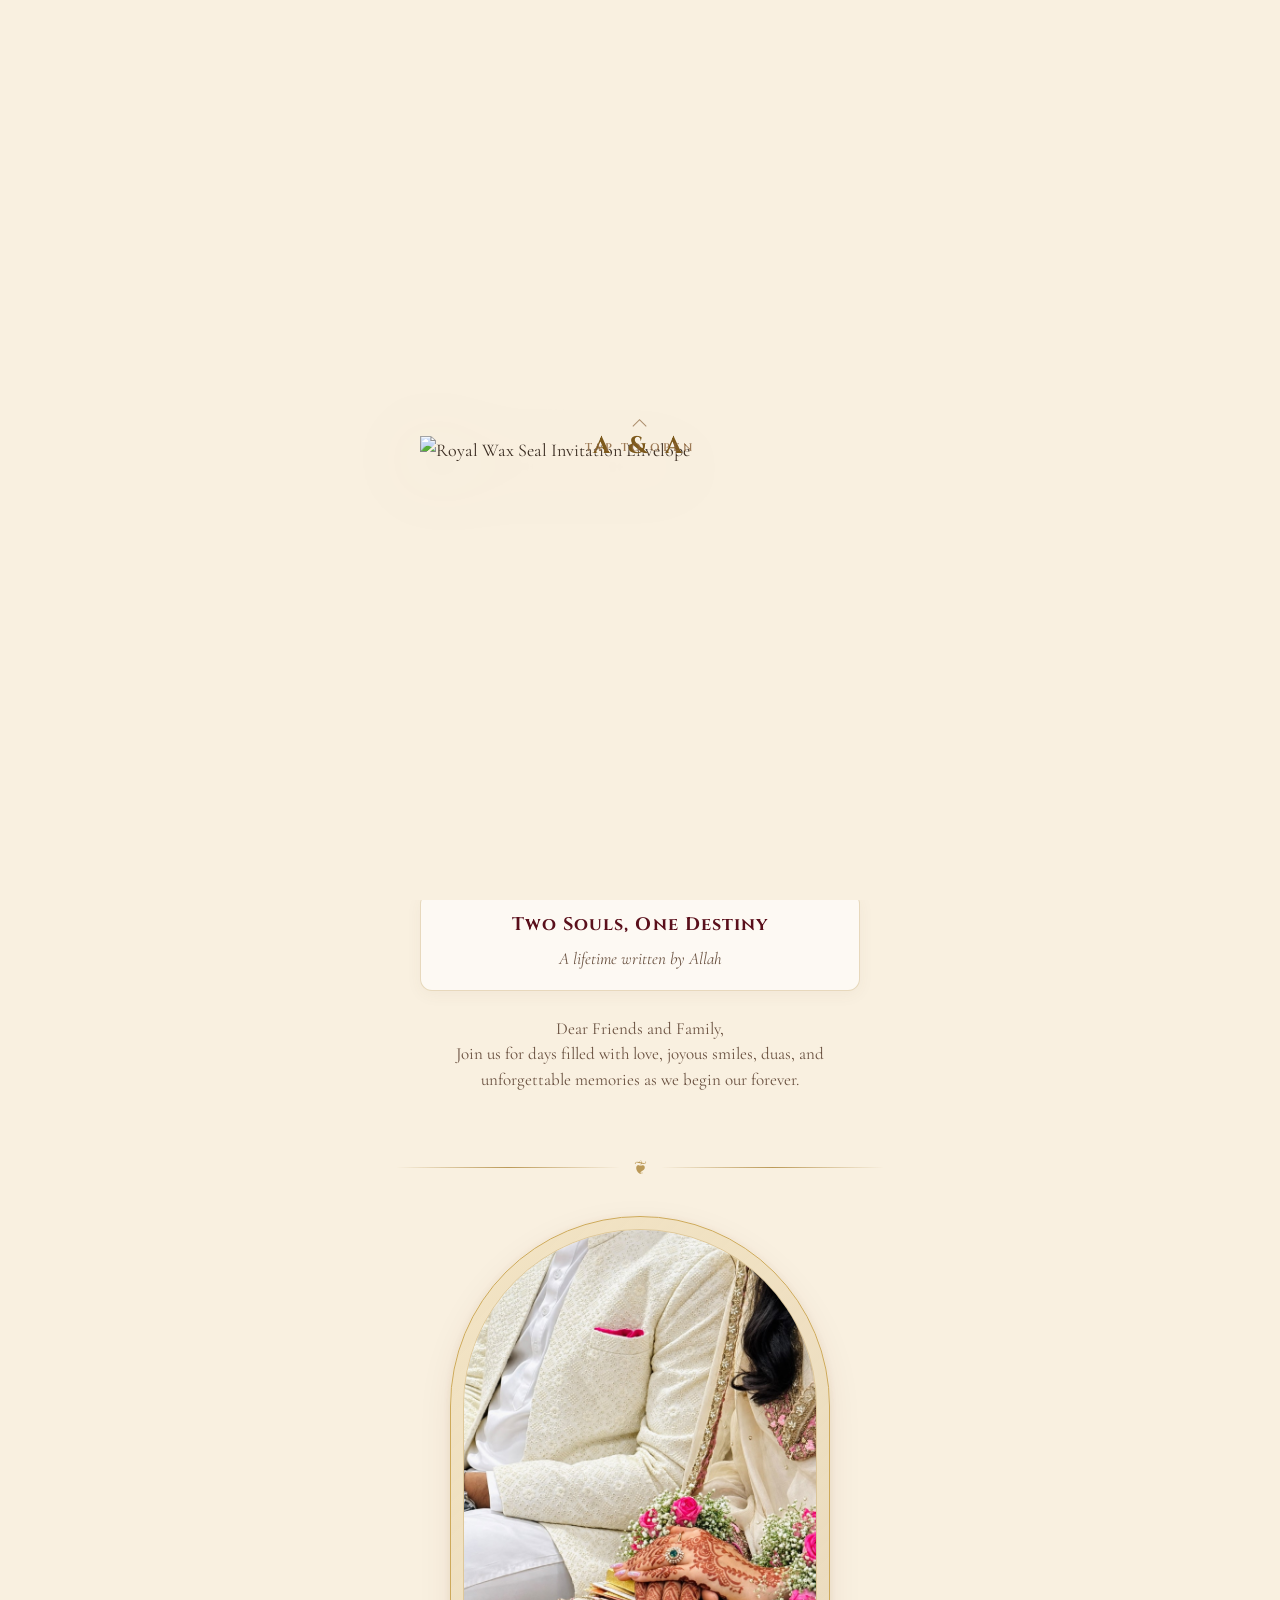
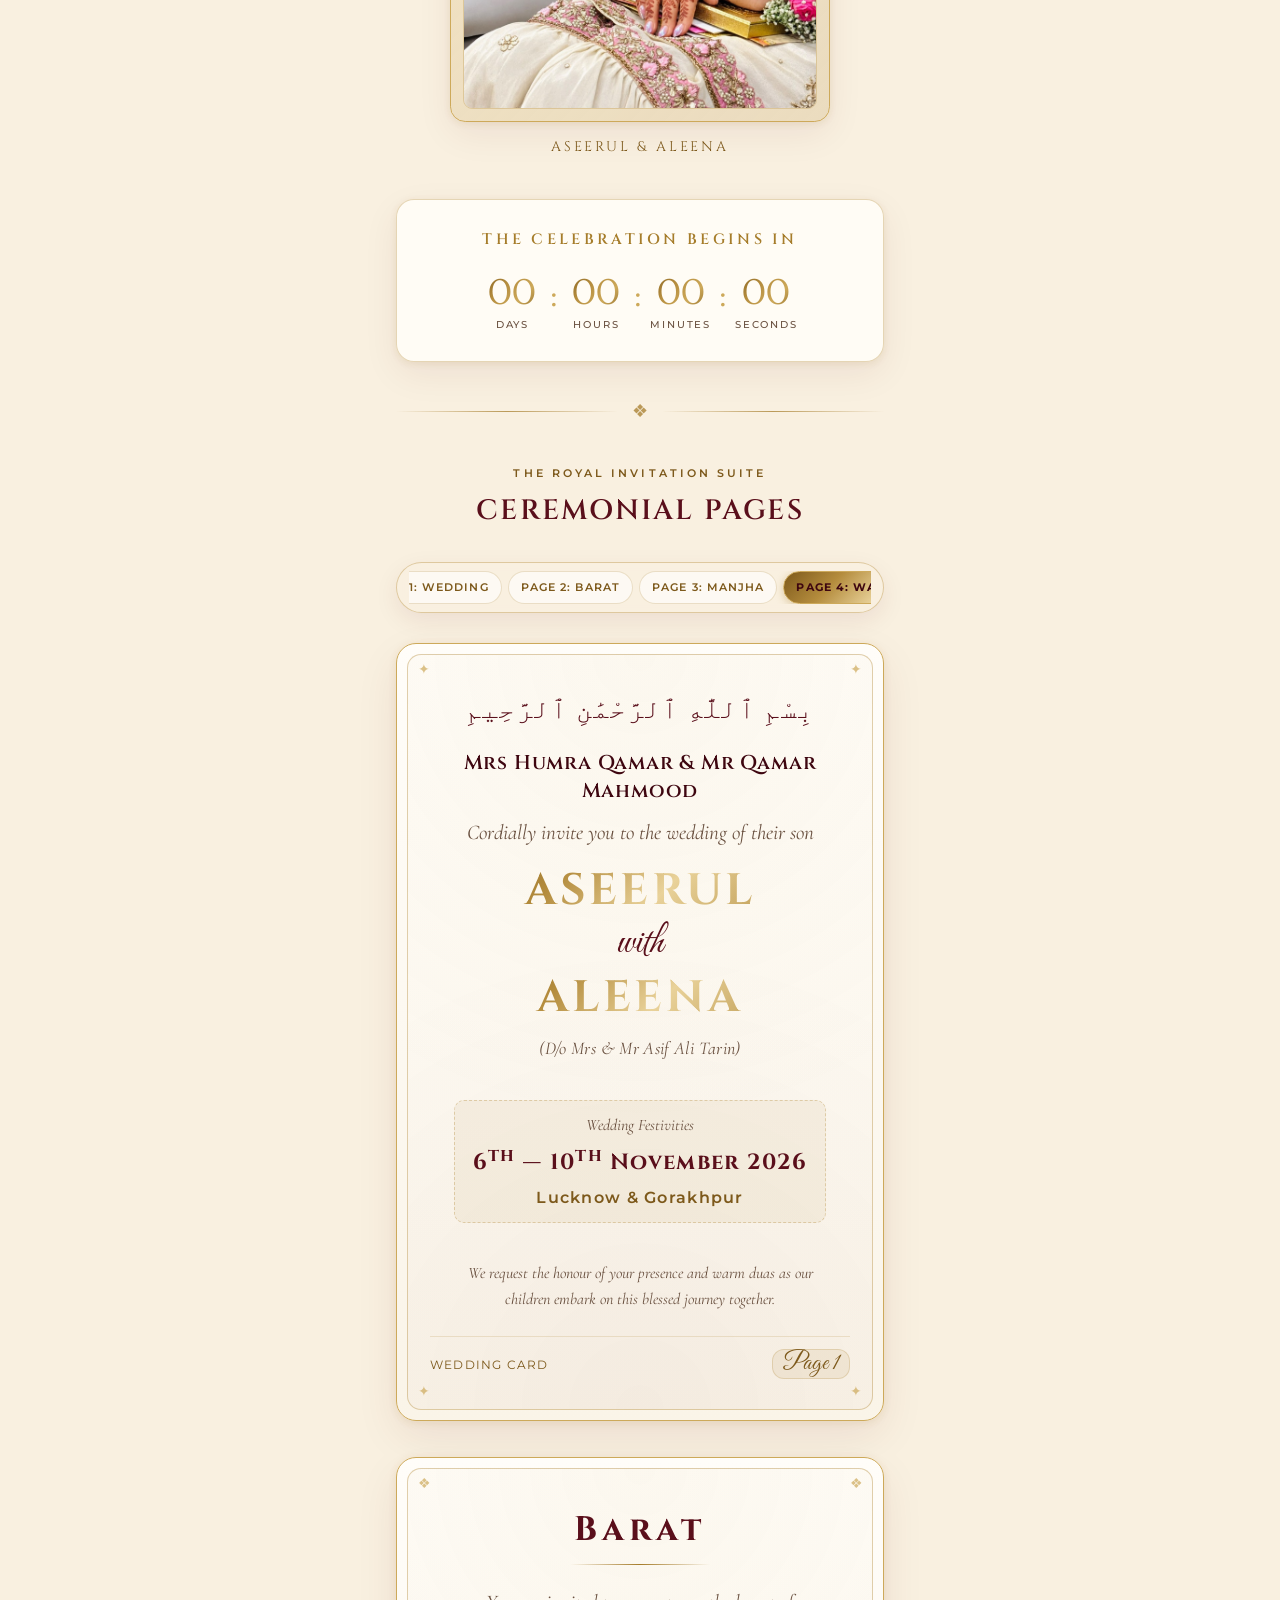
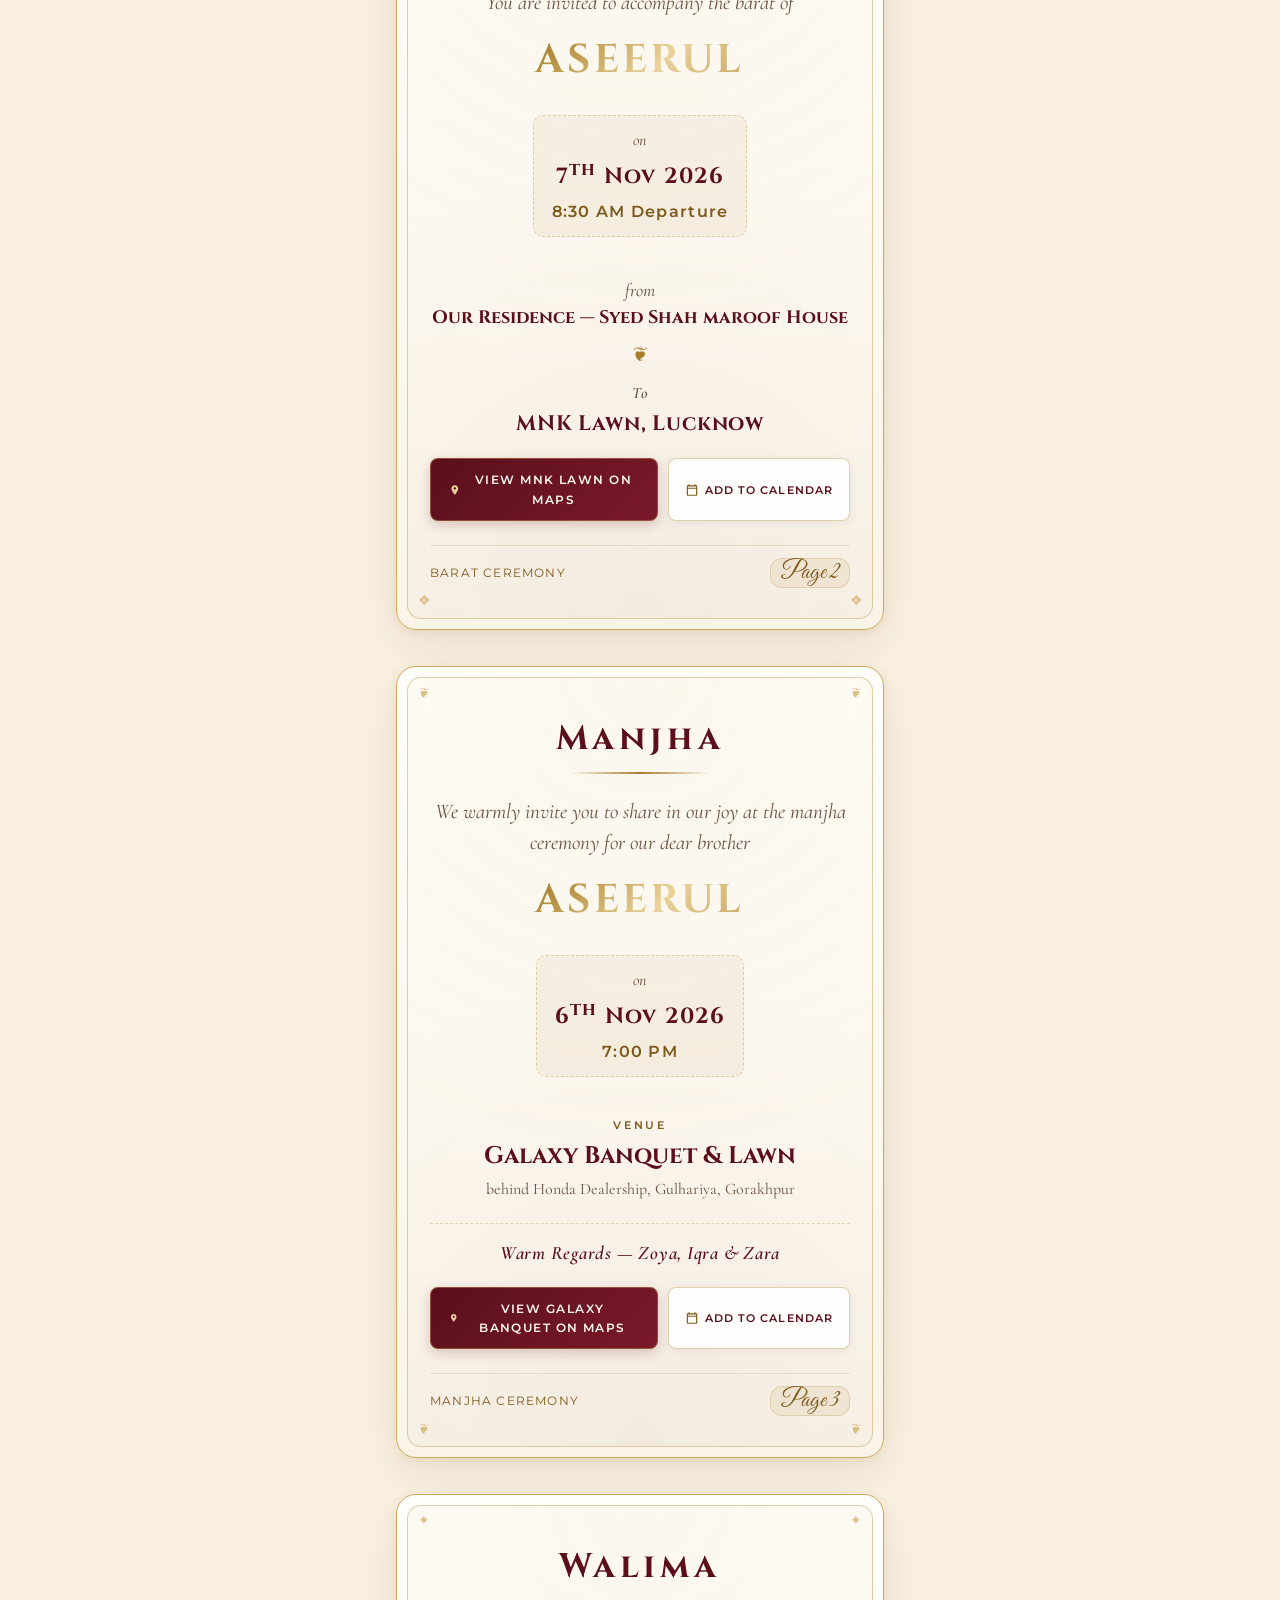
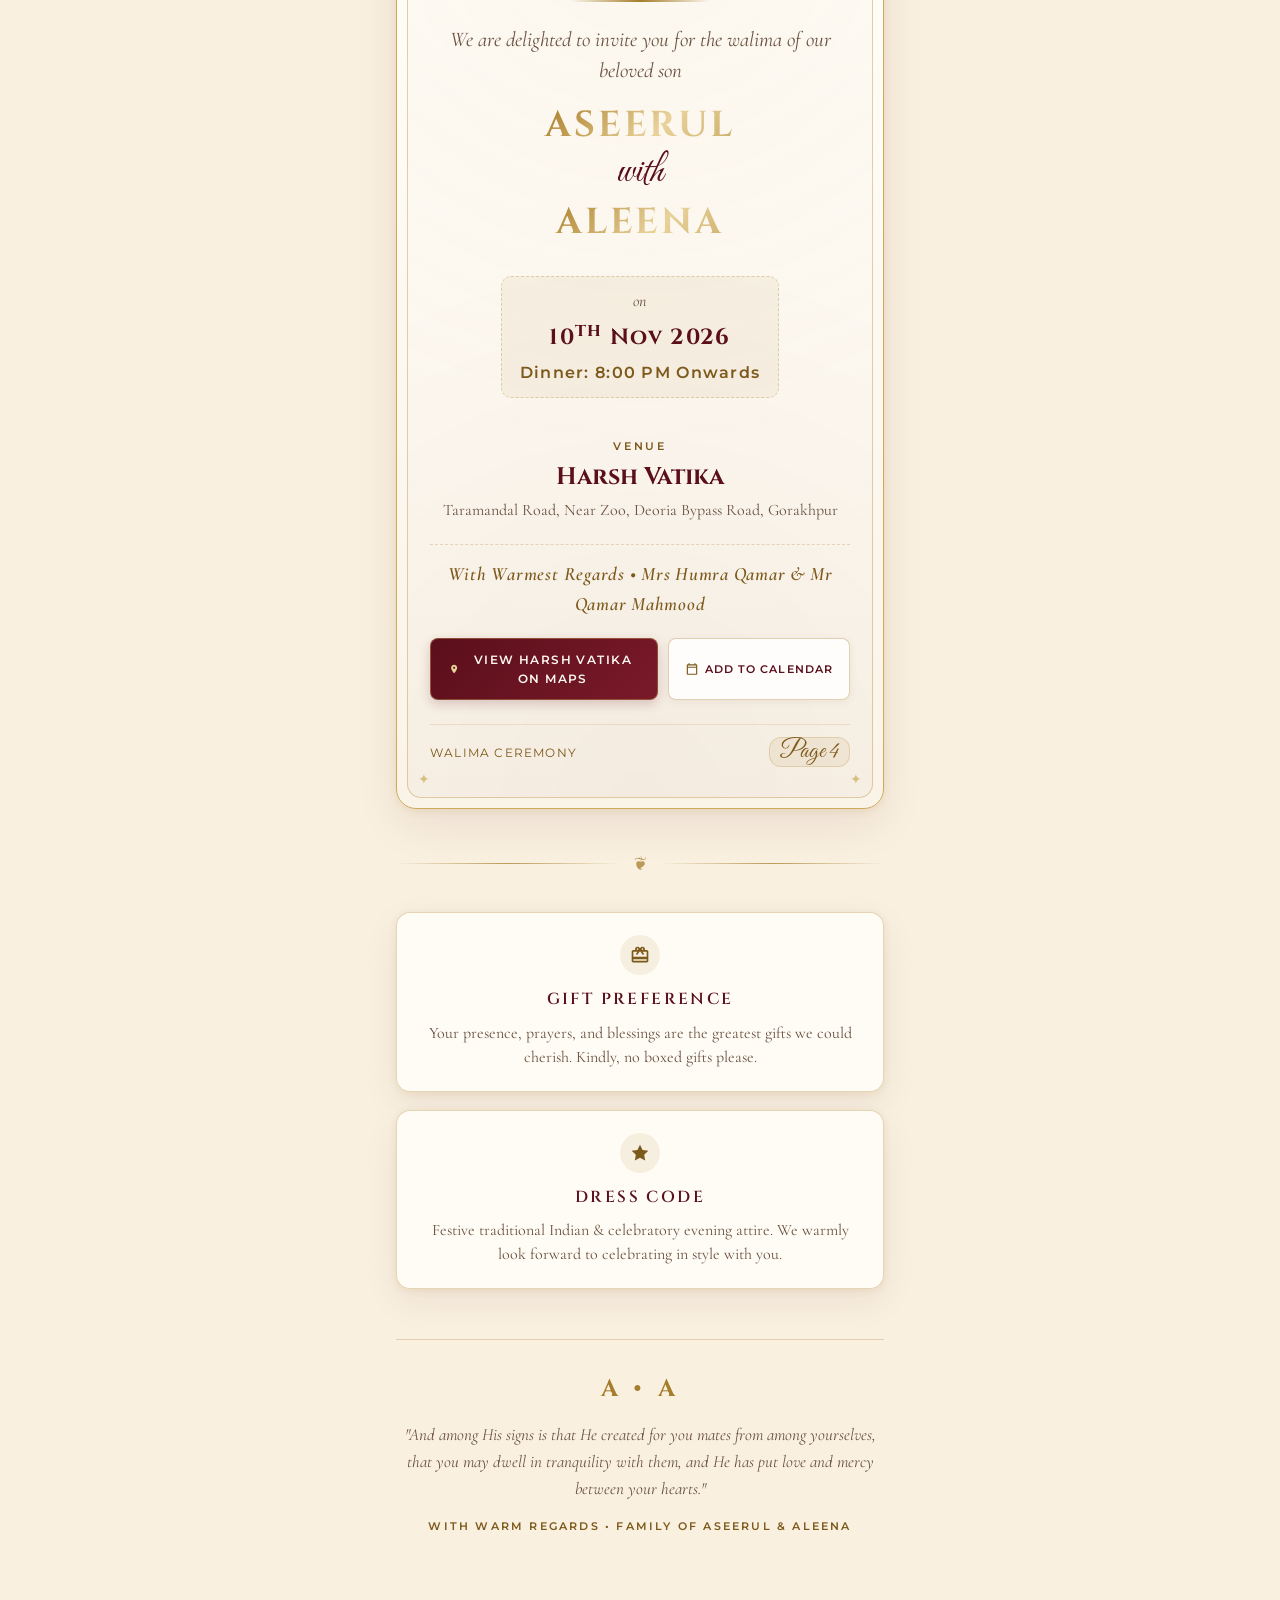
==== commit 59ebfafe: "Consolidate into single draft, remove draft switcher, and display only dinner time on Walima" ====
--- a/walima.html
+++ b/walima.html
@@ -2,324 +2,13 @@
 <html lang="en">
 <head>
   <meta charset="utf-8" />
-  <meta name="viewport" content="width=device-width, initial-scale=1.0, maximum-scale=5.0" />
-  
-  <title>Aseerul &amp; Aleena | Royal Walima Reception Invitation</title>
-  <meta name="description" content="Mrs Humra Qamar &amp; Mr Qamar Mahmood are delighted to invite you for the Walima of their beloved son Aseerul with Aleena on Tuesday, 10th November 2026 at Harsh Vatika, Gorakhpur." />
-  
-  <!-- Open Graph / Social Sharing Meta Tags -->
-  <meta property="og:type" content="website" />
-  <meta property="og:title" content="Aseerul &amp; Aleena | Royal Walima Reception Invitation" />
-  <meta property="og:description" content="You are cordially invited to celebrate the Walima Reception of Aseerul &amp; Aleena on Tuesday, 10th November 2026 at Harsh Vatika, Gorakhpur." />
-  <meta property="og:image" content="images/couple.jpg" />
-
-  <!-- Favicon -->
-  <link rel="icon" type="image/png" sizes="32x32" href="images/favicon-light_1.png" />
-  
-  <!-- Stylesheets -->
-  <link rel="stylesheet" href="css/wedding-royale.css" />
+  <title>Aseerul &amp; Aleena | Walima Reception</title>
+  <meta http-equiv="refresh" content="0; url=index.html#page-4" />
+  <script>
+    window.location.replace('index.html#page-4');
+  </script>
 </head>
 <body>
-
-  <!-- ========================================================================
-       DRAFT SWITCHER PREVIEW BAR
-       ======================================================================== -->
-  <nav class="draft-switcher-bar" aria-label="Draft Switcher">
-    <div class="draft-switcher-label">
-      <span>✦ INVITATION DRAFTS:</span>
-    </div>
-    <div class="draft-pill-group">
-      <a href="index.html" class="draft-pill">Draft 1: All Pages (Wedding, Barat, Manjha &amp; Walima)</a>
-      <a href="walima.html" class="draft-pill active">Draft 2: Walima Only (10th Nov)</a>
-    </div>
-  </nav>
-
-  <!-- ========================================================================
-       AUDIO BACKGROUND & FLOATING CONTROLLER
-       ======================================================================== -->
-  <audio id="weiAudio" loop preload="auto">
-    <source src="media/Einaudi_%20Divenire%20(1)%20(1).mp3" type="audio/mp3">
-  </audio>
-
-  <div id="weiAudioBtn" title="Toggle Music" aria-label="Toggle Background Music">
-    <svg id="weiIconPause" xmlns="http://www.w3.org/2000/svg" viewBox="0 0 24 24" style="display:block">
-      <rect x="6" y="5" width="4" height="14" rx="1" />
-      <rect x="14" y="5" width="4" height="14" rx="1" />
-    </svg>
-    <svg id="weiIconPlay" xmlns="http://www.w3.org/2000/svg" viewBox="0 0 24 24" style="display:none">
-      <polygon points="5,3 19,12 5,21" />
-    </svg>
-  </div>
-
-  <!-- ========================================================================
-       ENVELOPE OVERLAY & WAX SEAL UNSEALING SEQUENCE
-       ======================================================================== -->
-  <div id="weiOverlay" role="button" aria-label="Tap to open invitation">
-    <div class="envelope-card-inner">
-      <img id="weiImg"
-        src="https://media.invitestory.in/wax-seal-royale/images/ChatGPT%20Image%20Jun%2023%2C%202026%2C%2004_40_29%20PM.png"
-        alt="Royal Wax Seal Invitation Envelope"
-        draggable="false"
-      />
-      <div class="envelope-monogram-badge">
-        <span class="envelope-monogram-text">A &amp; A</span>
-      </div>
-      <div id="weiTapWrap">
-        <div class="wei-chevron"></div>
-        <div id="weiTapLabel">Tap to open Walima Invitation</div>
-      </div>
-    </div>
-  </div>
-
-  <!-- Wax Seal Video Animation -->
-  <div id="weiVideoWrap" aria-hidden="true">
-    <video id="weiVideo"
-      src="media/1782224012851.mp4"
-      muted
-      playsinline
-      preload="auto"
-    ></video>
-  </div>
-
-  <!-- ========================================================================
-       MAIN LUXURY INVITATION EXPERIENCE
-       ======================================================================== -->
-  <main class="app-container">
-
-    <!-- ----------------------------------------------------------------------
-         HERO SECTION: SWANS & WALIMA ANNOUNCEMENT
-         ---------------------------------------------------------------------- -->
-    <header class="hero-wrapper">
-      
-      <!-- Majestic Swan Lake Arch Video -->
-      <div class="swan-video-container">
-        <video autoplay muted loop playsinline>
-          <source src="media/Swans2.mov" type="video/mp4" />
-        </video>
-        <div class="swan-video-overlay"></div>
-      </div>
-
-      <div class="bismillah-text">بِسْمِ ٱللَّٰهِ ٱلرَّحْمَٰنِ ٱلرَّحِيمِ</div>
-      <p class="ceremony-eyebrow">Walima Reception</p>
-      <div class="date-range-badge">TUESDAY, 10<sup>TH</sup> NOVEMBER 2026</div>
-
-      <!-- Inviting Parents -->
-      <p style="font-family: var(--font-serif); font-size: 19px; color: var(--gold-deep); font-weight: 600; letter-spacing: 0.05em; margin-bottom: 6px;">
-        Mrs Humra Qamar &amp; Mr Qamar Mahmood
-      </p>
-      <p style="font-family: var(--font-body); font-style: italic; font-size: 18px; color: var(--text-muted); margin-bottom: 14px;">
-        We are delighted to invite you for the walima of our beloved son
-      </p>
-
-      <!-- Couple Names -->
-      <div class="couple-names-wrap">
-        <h1 class="groom-name">ASEERUL</h1>
-        <span class="ampersand-sign">with</span>
-        <h1 class="bride-name">ALEENA</h1>
-      </div>
-
-      <!-- Bride's Parents -->
-      <p style="font-family: var(--font-body); font-style: italic; font-size: 17px; color: var(--text-muted); margin-top: -12px; margin-bottom: 24px;">
-        (D/o Mrs &amp; Mr Asif Ali Tarin)
-      </p>
-
-      <!-- Love & Faith Quote -->
-      <div class="quote-box">
-        <h2 class="quote-headline">Two Souls, One Destiny</h2>
-        <p class="quote-subtext">A lifetime written by Allah</p>
-      </div>
-
-      <p style="font-size: 17px; color: var(--text-muted); max-width: 440px; margin: 0 auto; line-height: 1.5;">
-        Join us for an auspicious evening of thanksgiving, joyous company, and heartfelt prayers as we welcome the bride into our family.
-      </p>
-
-    </header>
-
-    <!-- Ornamental Divider -->
-    <div class="ornament-divider">
-      <div class="ornament-line"></div>
-      <span class="ornament-symbol">❦</span>
-      <div class="ornament-line"></div>
-    </div>
-
-    <!-- ----------------------------------------------------------------------
-         COUPLE PORTRAIT
-         ---------------------------------------------------------------------- -->
-    <section class="couple-portrait-section fade-in-on-scroll">
-      <div class="portrait-frame-wrap">
-        <img src="images/couple.jpg" alt="Aseerul &amp; Aleena" class="portrait-img" />
-      </div>
-      <p class="portrait-caption">Aseerul &amp; Aleena</p>
-    </section>
-
-    <!-- ----------------------------------------------------------------------
-         COUNTDOWN TIMER (TARGET: WALIMA - 10TH NOV, 8:00 PM)
-         ---------------------------------------------------------------------- -->
-    <section class="countdown-section fade-in-on-scroll" data-countdown-target="2026-11-10T20:00:00+05:30">
-      <h3 class="countdown-title">The Walima Reception Begins In</h3>
-      <div class="countdown-grid">
-        <div class="countdown-unit">
-          <div class="countdown-number" id="cdDays">00</div>
-          <div class="countdown-label">Days</div>
-        </div>
-        <div class="countdown-sep">:</div>
-        <div class="countdown-unit">
-          <div class="countdown-number" id="cdHours">00</div>
-          <div class="countdown-label">Hours</div>
-        </div>
-        <div class="countdown-sep">:</div>
-        <div class="countdown-unit">
-          <div class="countdown-number" id="cdMins">00</div>
-          <div class="countdown-label">Minutes</div>
-        </div>
-        <div class="countdown-sep">:</div>
-        <div class="countdown-unit">
-          <div class="countdown-number" id="cdSecs">00</div>
-          <div class="countdown-label">Seconds</div>
-        </div>
-      </div>
-    </section>
-
-    <!-- Ornamental Divider -->
-    <div class="ornament-divider">
-      <div class="ornament-line"></div>
-      <span class="ornament-symbol">❖</span>
-      <div class="ornament-line"></div>
-    </div>
-
-    <!-- ----------------------------------------------------------------------
-         WALIMA CEREMONIAL CARD (PAGE 4 FORMAT)
-         ---------------------------------------------------------------------- -->
-    <section class="invitation-suite-section fade-in-on-scroll" id="walima-page">
-      <div class="section-heading-wrap">
-        <p class="section-eyebrow">The Auspicious Evening</p>
-        <h3 class="section-title">Walima Card</h3>
-      </div>
-
-      <article class="invitation-page-sheet fade-in-on-scroll">
-        <div class="page-sheet-inner">
-          <span class="page-corner tl">✦</span>
-          <span class="page-corner tr">✦</span>
-          <span class="page-corner bl">✦</span>
-          <span class="page-corner br">✦</span>
-
-          <h4 class="page-sheet-header">Walima</h4>
-          <div class="page-sheet-rule"></div>
-
-          <p class="page-sheet-intro">
-            We are delighted to invite you for the walima of our beloved son
-          </p>
-
-          <span class="page-sheet-name-highlight">Aseerul</span>
-          <span class="page-sheet-connector">with</span>
-          <span class="page-sheet-name-highlight">Aleena</span>
-
-          <div class="page-sheet-datetime-block">
-            <span class="page-sheet-on-label">on</span>
-            <div class="page-sheet-date">Tuesday, 10<sup>th</sup> Nov 2026</div>
-            <div class="page-sheet-time">8:00 PM Onwards</div>
-          </div>
-
-          <!-- Evening Program Highlights -->
-          <div class="walima-schedule-timeline" style="max-width: 420px; margin: 20px auto;">
-            <div class="timeline-item">
-              <span class="timeline-time">8:00 PM</span>
-              <div class="timeline-desc">
-                <h5>Guest Welcome &amp; Refreshments</h5>
-                <p>Welcoming family, elders, and distinguished guests</p>
-              </div>
-            </div>
-            <div class="timeline-item">
-              <span class="timeline-time">8:45 PM</span>
-              <div class="timeline-desc">
-                <h5>Grand Entry of Newlyweds</h5>
-                <p>Welcoming Aseerul &amp; Aleena with prayers and joy</p>
-              </div>
-            </div>
-            <div class="timeline-item">
-              <span class="timeline-time">9:15 PM</span>
-              <div class="timeline-desc">
-                <h5>Royal Dinner Banquet</h5>
-                <p>Traditional celebratory banquet feast</p>
-              </div>
-            </div>
-          </div>
-
-          <div class="page-sheet-route-box">
-            <span class="page-sheet-venue-label">Venue</span>
-            <div class="page-sheet-venue-name">Harsh Vatika</div>
-            <div class="page-sheet-venue-address">Taramandal Road, Near Zoo, Deoria Bypass Road, Gorakhpur</div>
-          </div>
-
-          <p class="page-sheet-regards" style="color: var(--gold-deep);">
-            With Warmest Regards &bull; Mrs Humra Qamar &amp; Mr Qamar Mahmood
-          </p>
-
-          <!-- Action Buttons -->
-          <div class="page-sheet-actions">
-            <a href="https://share.google/RjZBb4wlPaUo8k16x" target="_blank" rel="noopener noreferrer" class="btn-direction">
-              <svg viewBox="0 0 24 24"><path d="M12 2C8.13 2 5 5.13 5 9c0 5.25 7 13 7 13s7-7.75 7-13c0-3.87-3.13-7-7-7zm0 9.5c-1.38 0-2.5-1.12-2.5-2.5s1.12-2.5 2.5-2.5 2.5 1.12 2.5 2.5-1.12 2.5-2.5 2.5z"/></svg>
-              <span>View Harsh Vatika on Maps</span>
-            </a>
-            <button type="button" class="btn-calendar" onclick="addWalimaToCalendar()">
-              <svg viewBox="0 0 24 24"><path d="M19 4h-1V2h-2v2H8V2H6v2H5c-1.11 0-1.99.9-1.99 2L3 20c0 1.1.89 2 2 2h14c1.1 0 2-.9 2-2V6c0-1.1-.9-2-2-2zm0 16H5V10h14v10zm0-12H5V6h14v2z"/></svg>
-              <span>Add to Calendar</span>
-            </button>
-          </div>
-
-          <div class="page-sheet-footer-bar">
-            <span style="font-size: 12px; color: var(--gold-deep); font-family: var(--font-sans); letter-spacing: 0.1em; text-transform: uppercase;">Walima Ceremony</span>
-            <span class="page-stamp-badge">Page 4</span>
-          </div>
-        </div>
-      </article>
-
-    </section>
-
-    <!-- Ornamental Divider -->
-    <div class="ornament-divider">
-      <div class="ornament-line"></div>
-      <span class="ornament-symbol">❦</span>
-      <div class="ornament-line"></div>
-    </div>
-
-    <!-- ----------------------------------------------------------------------
-         ETIQUETTE & GUEST PREFERENCES
-         ---------------------------------------------------------------------- -->
-    <section class="etiquette-section fade-in-on-scroll">
-      <div class="etiquette-grid">
-        
-        <div class="etiquette-card">
-          <div class="etiquette-icon">
-            <svg viewBox="0 0 24 24"><path d="M20 6h-2.18c.11-.31.18-.65.18-1 0-1.66-1.34-3-3-3-1.05 0-1.96.54-2.5 1.35l-.5.67-.5-.68C10.96 2.54 10.05 2 9 2 7.34 2 6 3.34 6 5c0 .35.07.69.18 1H4c-1.11 0-1.99.89-1.99 2L2 19c0 1.11.89 2 2 2h16c1.11 0 2-.89 2-2V8c0-1.11-.89-2-2-2zm-5-2c.55 0 1 .45 1 1s-.45 1-1 1-1-.45-1-1 .45-1 1-1zM9 4c.55 0 1 .45 1 1s-.45 1-1 1-1-.45-1-1 .45-1 1-1zm11 15H4v-2h16v2zm0-5H4V8h5.08L7 10.83 8.62 12 11 8.76l1-1.36 1 1.36L15.38 12 17 10.83 14.92 8H20v6z"/></svg>
-          </div>
-          <h4 class="etiquette-title">Gift Preference</h4>
-          <p class="etiquette-desc">Your presence, warm smiles, and prayers are the greatest gifts. Kindly, no boxed gifts please.</p>
-        </div>
-
-        <div class="etiquette-card">
-          <div class="etiquette-icon">
-            <svg viewBox="0 0 24 24"><path d="M12 2l3.09 6.26L22 9.27l-5 4.87 1.18 6.88L12 17.77l-6.18 3.25L7 14.14 2 9.27l6.91-1.01L12 2z"/></svg>
-          </div>
-          <h4 class="etiquette-title">Dress Code</h4>
-          <p class="etiquette-desc">Royal ethnic &amp; formal evening wear. We look forward to celebrating in grandeur with you.</p>
-        </div>
-
-      </div>
-    </section>
-
-    <!-- ----------------------------------------------------------------------
-         FOOTER BLESSINGS
-         ---------------------------------------------------------------------- -->
-    <footer class="invitation-footer fade-in-on-scroll">
-      <div class="footer-monogram">A &bull; A</div>
-      <p class="footer-quote">"And among His signs is that He created for you mates from among yourselves, that you may dwell in tranquility with them, and He has put love and mercy between your hearts."</p>
-      <p class="footer-family">With Warm Regards &bull; Family of Aseerul &amp; Aleena</p>
-    </footer>
-
-  </main>
-
-  <!-- Interactive Scripts -->
-  <script src="js/wedding-royale.js"></script>
+  <p>Redirecting to <a href="index.html#page-4">Walima Ceremony</a>...</p>
 </body>
 </html>
